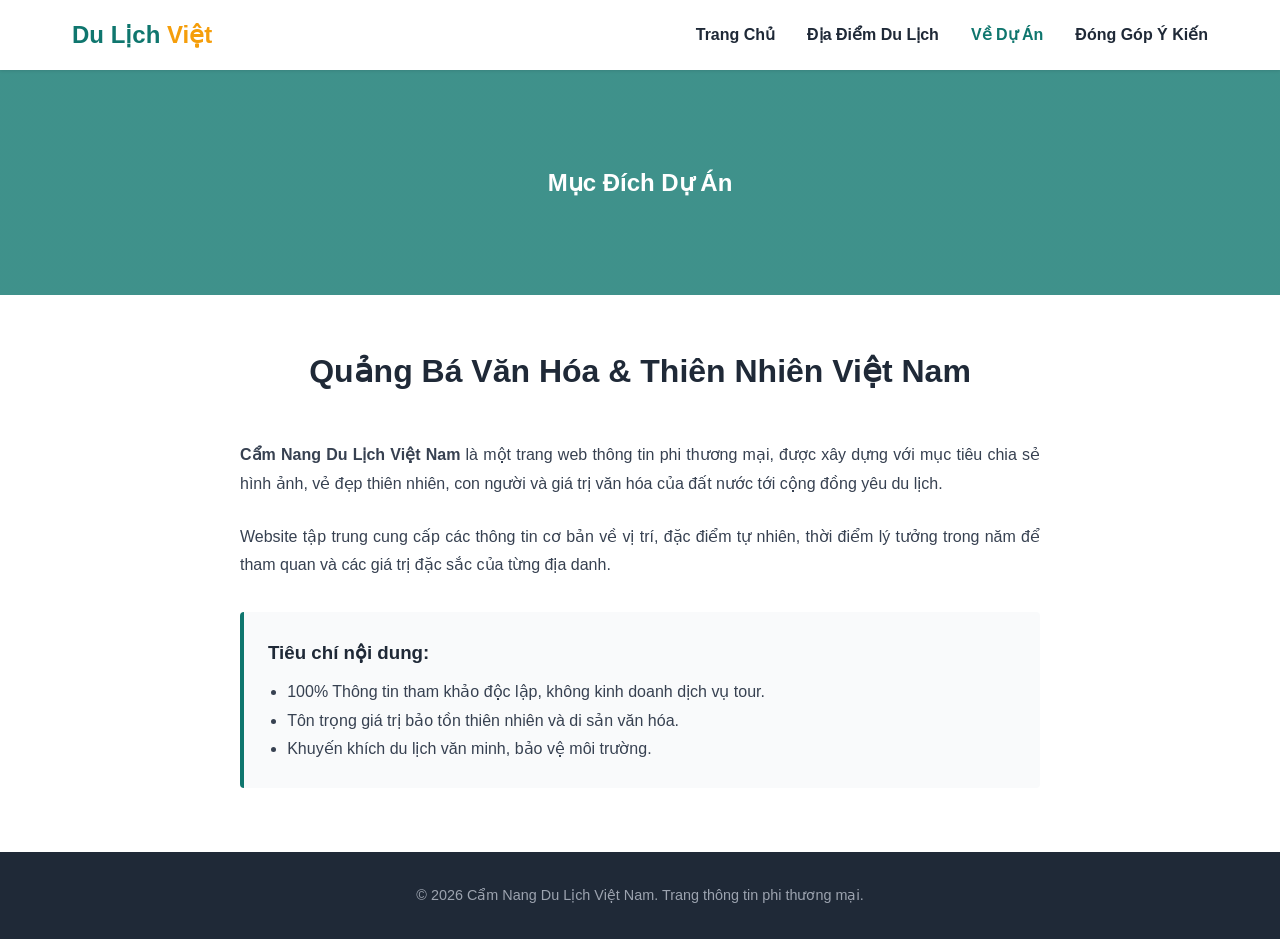
==== about.html @ 78247ca0 "update file" ====
<!DOCTYPE html>
<html lang="vi">

<head>
    <meta charset="UTF-8">
    <meta name="viewport" content="width=device-width, initial-scale=1.0">
    <title>Về Dự Án | Cẩm Nang Việt Nam</title>
    <link rel="stylesheet" href="style.css">
</head>

<body>

    <!-- Nav Bar -->
    <header>
        <nav class="navbar">
            <div class="logo">
                <a href="index.html">Du Lịch <span>Việt</span></a>
            </div>
            <ul class="nav-links">
                <li><a href="index.html">Trang Chủ</a></li>
                <li><a href="destinations.html">Địa Điểm Du Lịch</a></li>
                <li><a href="about.html" class="active">Về Dự Án</a></li>
                <li><a href="contact.html">Đóng Góp Ý Kiến</a></li>
            </ul>
        </nav>
    </header>

    <section class="page-banner">
        <h1>Mục Đích Dự Án</h1>
    </section>

    <main class="container">
        <div class="about-content">
            <div class="section-title">
                <h2>Quảng Bá Văn Hóa & Thiên Nhiên Việt Nam</h2>
            </div>

            <p class="about-text-p">
                <strong>Cẩm Nang Du Lịch Việt Nam</strong> là một trang web thông tin phi thương mại, được xây dựng với
                mục tiêu chia sẻ hình ảnh, vẻ đẹp thiên nhiên, con người và giá trị văn hóa của đất nước tới cộng đồng
                yêu du lịch.
            </p>

            <p class="about-text-p">
                Website tập trung cung cấp các thông tin cơ bản về vị trí, đặc điểm tự nhiên, thời điểm lý tưởng trong
                năm để tham quan và các giá trị đặc sắc của từng địa danh.
            </p>

            <div class="about-box">
                <h3 class="about-box-heading">Tiêu chí nội dung:</h3>
                <ul class="about-box-list">
                    <li>100% Thông tin tham khảo độc lập, không kinh doanh dịch vụ tour.</li>
                    <li>Tôn trọng giá trị bảo tồn thiên nhiên và di sản văn hóa.</li>
                    <li>Khuyến khích du lịch văn minh, bảo vệ môi trường.</li>
                </ul>
            </div>
        </div>
    </main>

    <footer>
        <p>&copy; 2026 Cẩm Nang Du Lịch Việt Nam. Trang thông tin phi thương mại.</p>
    </footer>

</body>

</html>
---- style.css ----
/* ==========================================================
   RESET & BIẾN GIAO DIỆN
   ========================================================== */
* {
    margin: 0;
    padding: 0;
    box-sizing: border-box;
    font-family: 'Segoe UI', Roboto, Helvetica, Arial, sans-serif;
}

:root {
    --primary-color: #0f766e;
    /* Xanh ngọc bảo thiên nhiên */
    --secondary-color: #0d9488;
    /* Xanh tươi trẻ */
    --accent-color: #f59e0b;
    /* Vàng ấm */
    --dark-color: #1f2937;
    --light-bg: #f9fafb;
    --text-color: #374151;
    --card-shadow: 0 4px 6px -1px rgba(0, 0, 0, 0.1), 0 2px 4px -1px rgba(0, 0, 0, 0.06);
}

body {
    color: var(--text-color);
    line-height: 1.6;
    background-color: #ffffff;
}

a {
    text-decoration: none;
    color: inherit;
}

/* ==========================================================
   HEADER & NAVIGATION
   ========================================================== */
header {
    background-color: #ffffff;
    box-shadow: 0 1px 3px rgba(0, 0, 0, 0.1);
    position: sticky;
    top: 0;
    z-index: 1000;
}

.navbar {
    display: flex;
    justify-content: space-between;
    align-items: center;
    max-width: 1200px;
    margin: 0 auto;
    padding: 1rem 2rem;
}

.logo a {
    font-size: 1.5rem;
    font-weight: 700;
    color: var(--primary-color);
}

.logo span {
    color: var(--accent-color);
}

.nav-links {
    display: flex;
    gap: 2rem;
    list-style: none;
}

.nav-links a {
    font-weight: 600;
    color: var(--dark-color);
    transition: color 0.3s ease;
}

.nav-links a:hover,
.nav-links a.active {
    color: var(--primary-color);
}

/* ==========================================================
   HERO BANNER
   ========================================================== */
.hero {
    background: linear-gradient(rgba(0, 0, 0, 0.4), rgba(0, 0, 0, 0.4)),
        url('https://images.unsplash.com/photo-1528127269322-539801943592?q=80&w=1200&auto=format&fit=crop') no-repeat center center/cover;
    height: 65vh;
    display: flex;
    flex-direction: column;
    justify-content: center;
    align-items: center;
    text-align: center;
    color: #ffffff;
    padding: 0 1rem;
}

.hero h1 {
    font-size: 2.8rem;
    margin-bottom: 1rem;
    text-shadow: 0 2px 4px rgba(0, 0, 0, 0.5);
}

.hero p {
    font-size: 1.2rem;
    margin-bottom: 2rem;
    max-width: 650px;
}

.btn {
    display: inline-block;
    padding: 0.75rem 1.75rem;
    background-color: var(--primary-color);
    color: #ffffff;
    border-radius: 6px;
    font-weight: 600;
    transition: background 0.3s ease;
    border: none;
    cursor: pointer;
}

.btn:hover {
    background-color: var(--secondary-color);
}

/* BANNER TRANG PHỤ */
.page-banner {
    background: linear-gradient(rgba(15, 118, 110, 0.8), rgba(15, 118, 110, 0.8)),
        url('https://images.unsplash.com/photo-1507525428034-b723cf961d3e?q=80&w=1200&auto=format&fit=crop') no-repeat center center/cover;
    height: 25vh;
    display: flex;
    justify-content: center;
    align-items: center;
    color: #ffffff;
    text-align: center;
}

/* ==========================================================
   BO CỤC CHÍNH
   ========================================================== */
.container {
    max-width: 1200px;
    margin: 3rem auto;
    padding: 0 2rem;
}

.section-title {
    text-align: center;
    margin-bottom: 2.5rem;
}

.section-title h2 {
    font-size: 2rem;
    color: var(--dark-color);
    margin-bottom: 0.5rem;
}

.section-title p {
    color: #6b7280;
}

/* ==========================================================
   GRID ĐỊA ĐIỂM (CARDS)
   ========================================================== */
.grid-container {
    display: grid;
    grid-template-columns: repeat(auto-fit, minmax(320px, 1fr));
    gap: 2rem;
}

.card {
    background: #ffffff;
    border-radius: 10px;
    overflow: hidden;
    box-shadow: var(--card-shadow);
    border: 1px solid #e5e7eb;
    display: flex;
    flex-direction: column;
}

.card img {
    width: 100%;
    height: 220px;
    object-fit: cover;
}

.card-body {
    padding: 1.5rem;
    display: flex;
    flex-direction: column;
    flex-grow: 1;
}

.badge {
    align-self: flex-start;
    padding: 0.25rem 0.6rem;
    background-color: #ccfbf1;
    color: var(--primary-color);
    font-size: 0.8rem;
    font-weight: 600;
    border-radius: 4px;
    margin-bottom: 0.75rem;
}

.card-title {
    font-size: 1.3rem;
    color: var(--dark-color);
    margin-bottom: 0.5rem;
}

.card-text {
    color: #4b5563;
    font-size: 0.95rem;
    margin-bottom: 1.25rem;
    flex-grow: 1;
}

.card-info {
    border-top: 1px solid #f3f4f6;
    padding-top: 0.75rem;
    font-size: 0.85rem;
    color: #6b7280;
    display: flex;
    justify-content: space-between;
}

/* CSS cho thẻ Card cấu trúc cũ trong Destinations */
.card .tag {
    align-self: flex-start;
    padding: 0.25rem 0.6rem;
    background-color: #ccfbf1;
    color: var(--primary-color);
    font-size: 0.8rem;
    font-weight: 600;
    border-radius: 4px;
    margin: 1rem 1.5rem 0.5rem 1.5rem;
}

.card h2 {
    font-size: 1.3rem;
    color: var(--dark-color);
    margin: 0 1.5rem 0.5rem 1.5rem;
}

.card p {
    color: #4b5563;
    font-size: 0.95rem;
    margin: 0 1.5rem 1.25rem 1.5rem;
    flex-grow: 1;
}

.card .info {
    border-top: 1px solid #f3f4f6;
    padding: 0.75rem 1.5rem 1.5rem 1.5rem;
    font-size: 0.85rem;
    color: #6b7280;
    display: flex;
    justify-content: space-between;
}

/* ==========================================================
   ABOUT PAGE STYLES (MỚI BÓC TÁCH)
   ========================================================== */
.about-content {
    max-width: 800px;
    margin: 0 auto;
    text-align: justify;
    line-height: 1.8;
}

.about-text-p {
    margin-bottom: 1.5rem;
}

.about-box {
    background-color: var(--light-bg);
    padding: 1.5rem;
    border-left: 4px solid var(--primary-color);
    margin-top: 2rem;
    border-radius: 4px;
}

.about-box-heading {
    color: var(--dark-color);
    margin-bottom: 0.5rem;
}

.about-box-list {
    padding-left: 1.2rem;
}

/* ==========================================================
   CONTACT & FORM STYLES
   ========================================================== */
.contact-wrapper {
    display: grid;
    grid-template-columns: 1fr 1fr;
    gap: 3rem;
}

.contact-info {
    background-color: var(--light-bg);
    padding: 2rem;
    border-radius: 8px;
}

.contact-info h3 {
    margin-bottom: 1rem;
    color: var(--dark-color);
}

.contact-info-p-bottom {
    margin-bottom: 1rem;
}

.contact-info-p-top {
    margin-top: 0.5rem;
}

.contact-form {
    margin-top: 1rem;
}

.form-group {
    margin-bottom: 1.25rem;
}

.form-group label {
    display: block;
    margin-bottom: 0.5rem;
    font-weight: 600;
}

.form-group input,
.form-group textarea {
    width: 100%;
    padding: 0.75rem;
    border: 1px solid #d1d5db;
    border-radius: 6px;
}

/* ==========================================================
   FOOTER
   ========================================================== */
footer {
    background-color: var(--dark-color);
    color: #9ca3af;
    text-align: center;
    padding: 2rem 1rem;
    margin-top: 4rem;
}

footer p {
    font-size: 0.9rem;
}

/* RESPONSIVE */
@media (max-width: 768px) {
    .navbar {
        flex-direction: column;
        gap: 1rem;
    }

    .hero h1 {
        font-size: 2rem;
    }

    .contact-wrapper {
        grid-template-columns: 1fr;
    }
}
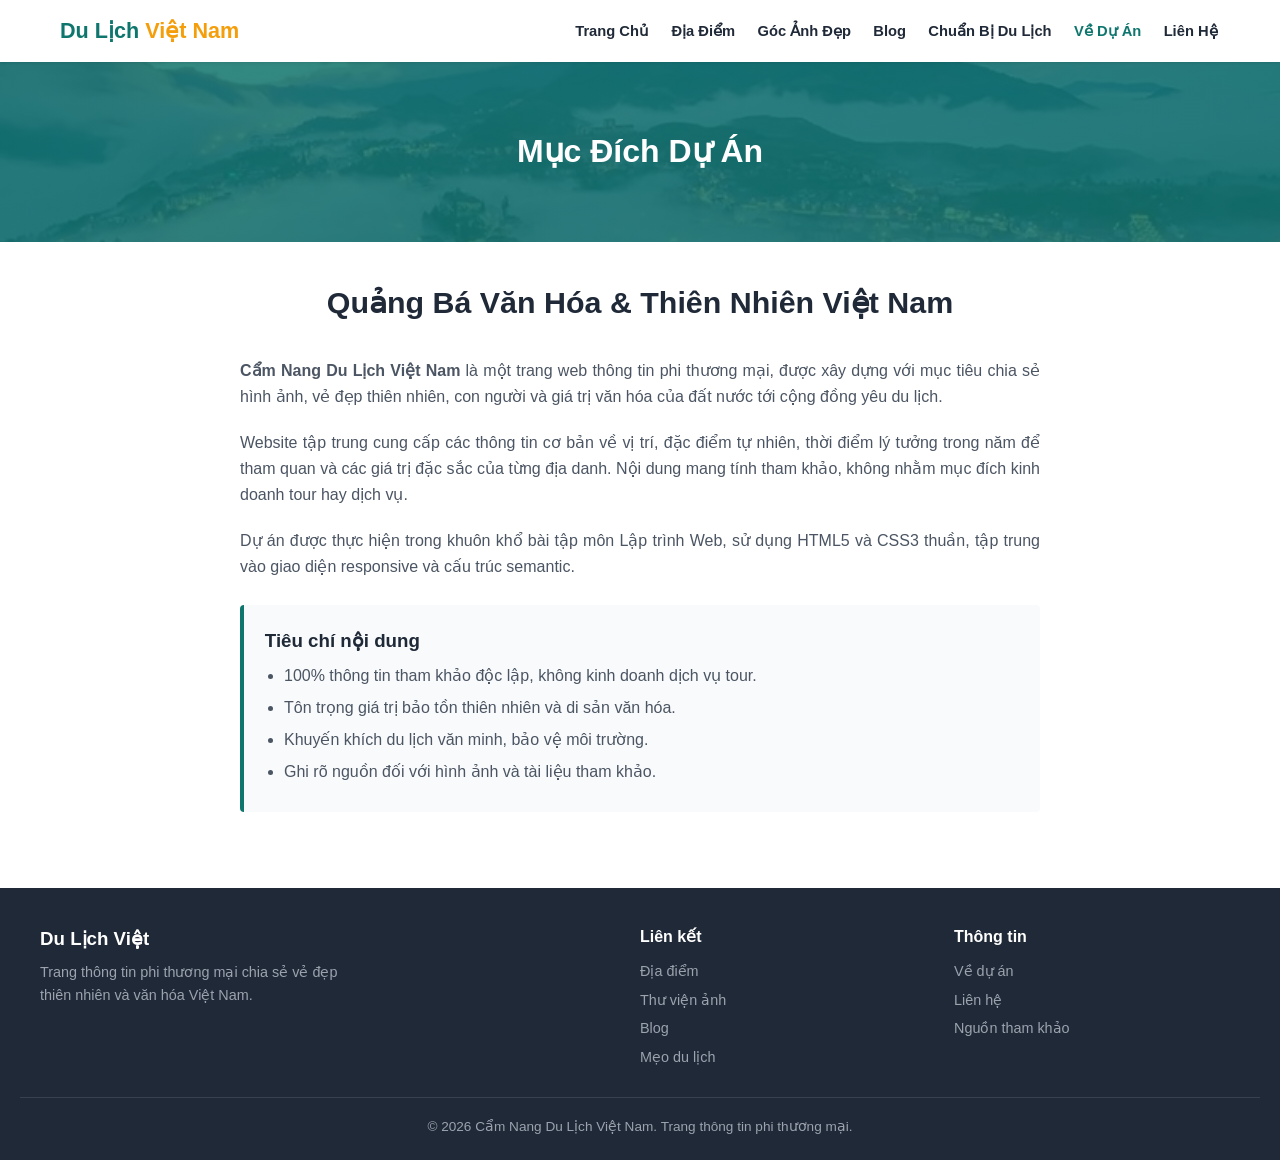
==== commit e40eadb8: "update" ====
--- a/about.html
+++ b/about.html
@@ -5,22 +5,26 @@
     <meta charset="UTF-8">
     <meta name="viewport" content="width=device-width, initial-scale=1.0">
     <title>Về Dự Án | Cẩm Nang Việt Nam</title>
-    <link rel="stylesheet" href="style.css">
+    <link rel="stylesheet" href="css/style.css">
 </head>
 
 <body>
-
-    <!-- Nav Bar -->
     <header>
         <nav class="navbar">
             <div class="logo">
-                <a href="index.html">Du Lịch <span>Việt</span></a>
+                <a href="index.html">Du Lịch <span>Việt Nam</span></a>
             </div>
+            <button class="menu-toggle" aria-label="Mở menu" onclick="toggleMenu()">
+                <span></span><span></span><span></span>
+            </button>
             <ul class="nav-links">
                 <li><a href="index.html">Trang Chủ</a></li>
-                <li><a href="destinations.html">Địa Điểm Du Lịch</a></li>
+                <li><a href="destinations.html">Địa Điểm</a></li>
+                <li><a href="gallery.html">Góc Ảnh Đẹp</a></li>
+                <li><a href="blog.html">Blog</a></li>
+                <li><a href="tips.html">Chuẩn Bị Du Lịch</a></li>
                 <li><a href="about.html" class="active">Về Dự Án</a></li>
-                <li><a href="contact.html">Đóng Góp Ý Kiến</a></li>
+                <li><a href="contact.html">Liên Hệ</a></li>
             </ul>
         </nav>
     </header>
@@ -35,32 +39,73 @@
                 <h2>Quảng Bá Văn Hóa & Thiên Nhiên Việt Nam</h2>
             </div>
 
-            <p class="about-text-p">
+            <p class="about-text">
                 <strong>Cẩm Nang Du Lịch Việt Nam</strong> là một trang web thông tin phi thương mại, được xây dựng với
                 mục tiêu chia sẻ hình ảnh, vẻ đẹp thiên nhiên, con người và giá trị văn hóa của đất nước tới cộng đồng
                 yêu du lịch.
             </p>
 
-            <p class="about-text-p">
+            <p class="about-text">
                 Website tập trung cung cấp các thông tin cơ bản về vị trí, đặc điểm tự nhiên, thời điểm lý tưởng trong
-                năm để tham quan và các giá trị đặc sắc của từng địa danh.
+                năm để tham quan và các giá trị đặc sắc của từng địa danh. Nội dung mang tính tham khảo, không nhằm mục
+                đích kinh doanh tour hay dịch vụ.
+            </p>
+
+            <p class="about-text">
+                Dự án được thực hiện trong khuôn khổ bài tập môn Lập trình Web, sử dụng HTML5 và CSS3 thuần, tập trung
+                vào giao diện responsive và cấu trúc semantic.
             </p>
 
             <div class="about-box">
-                <h3 class="about-box-heading">Tiêu chí nội dung:</h3>
-                <ul class="about-box-list">
-                    <li>100% Thông tin tham khảo độc lập, không kinh doanh dịch vụ tour.</li>
+                <h3>Tiêu chí nội dung</h3>
+                <ul>
+                    <li>100% thông tin tham khảo độc lập, không kinh doanh dịch vụ tour.</li>
                     <li>Tôn trọng giá trị bảo tồn thiên nhiên và di sản văn hóa.</li>
                     <li>Khuyến khích du lịch văn minh, bảo vệ môi trường.</li>
+                    <li>Ghi rõ nguồn đối với hình ảnh và tài liệu tham khảo.</li>
                 </ul>
             </div>
         </div>
     </main>
 
     <footer>
-        <p>&copy; 2026 Cẩm Nang Du Lịch Việt Nam. Trang thông tin phi thương mại.</p>
+        <div class="footer-content">
+            <div class="footer-brand">
+                <h3>Du Lịch Việt</h3>
+                <p>Trang thông tin phi thương mại chia sẻ vẻ đẹp thiên nhiên và văn hóa Việt Nam.</p>
+            </div>
+            <div class="footer-links">
+                <h4>Liên kết</h4>
+                <a href="destinations.html">Địa điểm</a>
+                <a href="gallery.html">Thư viện ảnh</a>
+                <a href="blog.html">Blog</a>
+                <a href="tips.html">Mẹo du lịch</a>
+            </div>
+            <div class="footer-links">
+                <h4>Thông tin</h4>
+                <a href="about.html">Về dự án</a>
+                <a href="contact.html">Liên hệ</a>
+                <a href="sources.html">Nguồn tham khảo</a>
+            </div>
+        </div>
+        <div class="footer-bottom">
+            <p>&copy; 2026 Cẩm Nang Du Lịch Việt Nam. Trang thông tin phi thương mại.</p>
+        </div>
     </footer>
-
+    <script>
+        function toggleMenu() {
+            var nav = document.querySelector(".nav-links");
+            var btn = document.querySelector(".menu-toggle");
+            nav.classList.toggle("open");
+            btn.classList.toggle("active");
+        }
+        document.querySelectorAll(".nav-links a").forEach(function (link) {
+            link.addEventListener("click", function () {
+                document.querySelector(".nav-links").classList.remove("open");
+                document.querySelector(".menu-toggle").classList.remove("active");
+            });
+        });
+    </script>
 </body>
 
 </html>
--- a/css/style.css
+++ b/css/style.css
@@ -0,0 +1,835 @@
+/*RESET & VARIABLES*/
+*,
+*::before,
+*::after {
+    margin: 0;
+    padding: 0;
+    box-sizing: border-box;
+}
+
+:root {
+    --primary: #0f766e;
+    --primary-dark: #0d5c56;
+    --secondary: #0d9488;
+    --accent: #f59e0b;
+    --dark: #1f2937;
+    --gray: #4b5563;
+    --light-gray: #6b7280;
+    --bg-light: #f9fafb;
+    --border: #e5e7eb;
+    --white: #ffffff;
+    --shadow: 0 4px 6px -1px rgba(0, 0, 0, 0.1), 0 2px 4px -1px rgba(0, 0, 0, 0.06);
+    --radius: 8px;
+    --container: 1200px;
+}
+
+html {
+    scroll-behavior: smooth;
+    overflow-x: hidden;
+}
+
+body {
+    font-family: 'Segoe UI', Roboto, Helvetica, Arial, sans-serif;
+    color: var(--gray);
+    line-height: 1.6;
+    background-color: var(--white);
+    overflow-x: hidden;
+    min-width: 0;
+}
+
+a {
+    text-decoration: none;
+    color: inherit;
+}
+
+img {
+    max-width: 100%;
+    height: auto;
+    display: block;
+    object-fit: cover;
+}
+
+ul {
+    list-style: none;
+}
+
+/*HEADER & NAVIGATION*/
+header {
+    background-color: var(--white);
+    box-shadow: 0 1px 3px rgba(0, 0, 0, 0.1);
+    position: sticky;
+    top: 0;
+    z-index: 1000;
+    width: 100%;
+}
+
+.navbar {
+    display: flex;
+    justify-content: space-between;
+    align-items: center;
+    max-width: var(--container);
+    margin: 0 auto;
+    padding: 0.85rem 1.25rem;
+    position: relative;
+    gap: 1rem;
+}
+
+.logo a {
+    font-size: 1.35rem;
+    font-weight: 700;
+    color: var(--primary);
+    white-space: nowrap;
+}
+
+.logo span {
+    color: var(--accent);
+}
+
+.nav-links {
+    display: flex;
+    flex-wrap: wrap;
+    gap: 0.35rem 1.1rem;
+    align-items: center;
+    justify-content: flex-end;
+}
+
+.nav-links a {
+    font-weight: 600;
+    font-size: 0.92rem;
+    color: var(--dark);
+    transition: color 0.25s ease;
+    padding: 0.35rem 0.15rem;
+    white-space: nowrap;
+}
+
+.nav-links a:hover,
+.nav-links a.active {
+    color: var(--primary);
+}
+
+/* Hamburger */
+.menu-toggle {
+    display: none;
+    flex-direction: column;
+    justify-content: center;
+    gap: 5px;
+    cursor: pointer;
+    background: none;
+    border: none;
+    padding: 6px;
+    z-index: 1001;
+}
+
+.menu-toggle span {
+    display: block;
+    width: 24px;
+    height: 3px;
+    background-color: var(--dark);
+    border-radius: 2px;
+    transition: transform 0.3s, opacity 0.3s;
+}
+
+.menu-toggle.active span:nth-child(1) {
+    transform: translateY(8px) rotate(45deg);
+}
+
+.menu-toggle.active span:nth-child(2) {
+    opacity: 0;
+}
+
+.menu-toggle.active span:nth-child(3) {
+    transform: translateY(-8px) rotate(-45deg);
+}
+
+/*HERO / BANNER*/
+.hero {
+    background: linear-gradient(rgba(0, 0, 0, 0.45), rgba(0, 0, 0, 0.45)),
+        url('../images/vinhhalong_1.jpg') no-repeat center center / cover;
+    min-height: 58vh;
+    display: flex;
+    flex-direction: column;
+    justify-content: center;
+    align-items: center;
+    text-align: center;
+    color: var(--white);
+    padding: 2.5rem 1.25rem;
+    width: 100%;
+}
+
+.hero h1 {
+    font-size: clamp(1.6rem, 4.5vw, 2.6rem);
+    margin-bottom: 0.9rem;
+    text-shadow: 0 2px 6px rgba(0, 0, 0, 0.5);
+    line-height: 1.25;
+    max-width: 900px;
+}
+
+.hero p {
+    font-size: clamp(0.95rem, 2.2vw, 1.15rem);
+    margin-bottom: 1.6rem;
+    max-width: 560px;
+    padding: 0 0.5rem;
+}
+
+.page-banner {
+    background: linear-gradient(rgba(15, 118, 110, 0.85), rgba(15, 118, 110, 0.85)),
+        url('../images/sapa_1.jpg') no-repeat center center / cover;
+    min-height: 20vh;
+    display: flex;
+    justify-content: center;
+    align-items: center;
+    color: var(--white);
+    text-align: center;
+    padding: 1.75rem 1rem;
+    width: 100%;
+}
+
+.page-banner h1 {
+    font-size: clamp(1.4rem, 4vw, 2rem);
+    line-height: 1.3;
+}
+
+/*BUTTONS*/
+.btn {
+    display: inline-block;
+    padding: 0.7rem 1.5rem;
+    background-color: var(--primary);
+    color: var(--white);
+    border-radius: 6px;
+    font-weight: 600;
+    font-size: 0.95rem;
+    border: none;
+    cursor: pointer;
+    transition: background 0.25s ease, transform 0.15s ease;
+    text-align: center;
+}
+
+.btn:hover {
+    background-color: var(--secondary);
+    transform: translateY(-1px);
+}
+
+/*LAYOUT*/
+.container {
+    max-width: var(--container);
+    margin: 0 auto;
+    padding: 2.25rem 1.25rem;
+    width: 100%;
+}
+
+.section-title {
+    text-align: center;
+    margin-bottom: 2rem;
+    padding: 0 0.5rem;
+}
+
+.section-title h2 {
+    font-size: clamp(1.4rem, 3.5vw, 1.9rem);
+    color: var(--dark);
+    margin-bottom: 0.4rem;
+}
+
+.section-title p {
+    color: var(--light-gray);
+    font-size: clamp(0.9rem, 2vw, 1rem);
+}
+
+/*GRID & CARDS*/
+.grid-container {
+    display: grid;
+    grid-template-columns: repeat(auto-fit, minmax(280px, 1fr));
+    gap: 1.6rem;
+    width: 100%;
+}
+
+.card {
+    background: var(--white);
+    border-radius: var(--radius);
+    overflow: hidden;
+    box-shadow: var(--shadow);
+    border: 1px solid var(--border);
+    display: flex;
+    flex-direction: column;
+    transition: transform 0.2s ease, box-shadow 0.2s ease;
+    min-width: 0;
+}
+
+.card:hover {
+    transform: translateY(-4px);
+    box-shadow: 0 10px 20px -5px rgba(0, 0, 0, 0.12);
+}
+
+.card img {
+    width: 100%;
+    height: 200px;
+    object-fit: cover;
+}
+
+.card-body {
+    padding: 1.2rem;
+    display: flex;
+    flex-direction: column;
+    flex-grow: 1;
+    min-width: 0;
+}
+
+.badge {
+    align-self: flex-start;
+    padding: 0.2rem 0.55rem;
+    background-color: #ccfbf1;
+    color: var(--primary);
+    font-size: 0.75rem;
+    font-weight: 600;
+    border-radius: 4px;
+    margin-bottom: 0.55rem;
+}
+
+.card-title {
+    font-size: 1.15rem;
+    color: var(--dark);
+    margin-bottom: 0.4rem;
+    word-wrap: break-word;
+}
+
+.card-text {
+    color: var(--gray);
+    font-size: 0.92rem;
+    margin-bottom: 0.9rem;
+    flex-grow: 1;
+}
+
+.card-info {
+    border-top: 1px solid #f3f4f6;
+    padding-top: 0.65rem;
+    font-size: 0.82rem;
+    color: var(--light-gray);
+    display: flex;
+    justify-content: space-between;
+    flex-wrap: wrap;
+    gap: 0.35rem;
+}
+
+.card-link {
+    margin-top: 0.7rem;
+    color: var(--primary);
+    font-weight: 600;
+    font-size: 0.9rem;
+}
+
+.card-link:hover {
+    text-decoration: underline;
+}
+
+/*ABOUT*/
+.about-content {
+    max-width: 800px;
+    margin: 0 auto;
+}
+
+.about-text {
+    margin-bottom: 1.3rem;
+    text-align: justify;
+}
+
+.about-box {
+    background-color: var(--bg-light);
+    padding: 1.3rem;
+    border-left: 4px solid var(--primary);
+    margin-top: 1.6rem;
+    border-radius: 4px;
+}
+
+.about-box h3 {
+    color: var(--dark);
+    margin-bottom: 0.5rem;
+}
+
+.about-box ul {
+    padding-left: 1.2rem;
+    list-style: disc;
+}
+
+.about-box li {
+    margin-bottom: 0.4rem;
+}
+
+/*CONTACT FORM*/
+.contact-wrapper {
+    display: grid;
+    grid-template-columns: 1fr 1fr;
+    gap: 2rem;
+    width: 100%;
+}
+
+.contact-info {
+    background-color: var(--bg-light);
+    padding: 1.6rem;
+    border-radius: var(--radius);
+}
+
+.contact-info h3 {
+    margin-bottom: 0.75rem;
+    color: var(--dark);
+}
+
+.contact-info p {
+    margin-bottom: 0.55rem;
+}
+
+.form-group {
+    margin-bottom: 1rem;
+}
+
+.form-group label {
+    display: block;
+    margin-bottom: 0.35rem;
+    font-weight: 600;
+    font-size: 0.95rem;
+}
+
+.form-group input,
+.form-group textarea {
+    width: 100%;
+    padding: 0.7rem;
+    border: 1px solid #d1d5db;
+    border-radius: 6px;
+    font-size: 0.95rem;
+    font-family: inherit;
+    max-width: 100%;
+}
+
+.form-group input:focus,
+.form-group textarea:focus {
+    outline: 2px solid var(--primary);
+    border-color: transparent;
+}
+
+/*GALLERY*/
+.gallery-grid {
+    display: grid;
+    grid-template-columns: repeat(auto-fill, minmax(240px, 1fr));
+    gap: 1rem;
+    width: 100%;
+}
+
+.gallery-item {
+    position: relative;
+    overflow: hidden;
+    border-radius: var(--radius);
+    aspect-ratio: 4 / 3;
+    min-width: 0;
+}
+
+.gallery-item img {
+    width: 100%;
+    height: 100%;
+    object-fit: cover;
+    transition: transform 0.3s ease;
+}
+
+.gallery-item:hover img {
+    transform: scale(1.05);
+}
+
+.gallery-caption {
+    position: absolute;
+    bottom: 0;
+    left: 0;
+    right: 0;
+    background: linear-gradient(transparent, rgba(0, 0, 0, 0.75));
+    color: white;
+    padding: 1.4rem 0.75rem 0.55rem;
+    font-size: 0.88rem;
+    font-weight: 600;
+}
+
+/*BLOG / TIPS*/
+.blog-list {
+    display: flex;
+    flex-direction: column;
+    gap: 1.6rem;
+}
+
+.blog-card {
+    display: grid;
+    grid-template-columns: minmax(0, 260px) 1fr;
+    gap: 1.25rem;
+    background: var(--white);
+    border: 1px solid var(--border);
+    border-radius: var(--radius);
+    overflow: hidden;
+    box-shadow: var(--shadow);
+    min-width: 0;
+}
+
+.blog-card img {
+    width: 100%;
+    height: 100%;
+    min-height: 170px;
+    object-fit: cover;
+}
+
+.blog-body {
+    padding: 1.15rem 1.15rem 1.15rem 0;
+    display: flex;
+    flex-direction: column;
+    justify-content: center;
+    min-width: 0;
+}
+
+.blog-meta {
+    font-size: 0.8rem;
+    color: var(--light-gray);
+    margin-bottom: 0.4rem;
+}
+
+.blog-title {
+    font-size: 1.2rem;
+    color: var(--dark);
+    margin-bottom: 0.45rem;
+    word-wrap: break-word;
+}
+
+.blog-excerpt {
+    font-size: 0.93rem;
+    margin-bottom: 0.7rem;
+}
+
+.tips-grid {
+    display: grid;
+    grid-template-columns: repeat(auto-fit, minmax(240px, 1fr));
+    gap: 1.4rem;
+    width: 100%;
+}
+
+.tip-card {
+    background: var(--bg-light);
+    padding: 1.35rem;
+    border-radius: var(--radius);
+    border-top: 3px solid var(--primary);
+    min-width: 0;
+}
+
+.tip-card h3 {
+    color: var(--dark);
+    margin-bottom: 0.55rem;
+    font-size: 1.08rem;
+}
+
+.tip-card p {
+    font-size: 0.92rem;
+}
+
+.tip-icon {
+    font-size: 1.7rem;
+    margin-bottom: 0.45rem;
+}
+
+/*SOURCES*/
+.sources-list {
+    max-width: 720px;
+    margin: 0 auto;
+}
+
+.sources-list li {
+    margin-bottom: 0.7rem;
+    padding-left: 1rem;
+    border-left: 3px solid var(--primary);
+}
+
+/*FOOTER*/
+footer {
+    background-color: var(--dark);
+    color: #9ca3af;
+    padding: 2.25rem 1.25rem 1.4rem;
+    margin-top: 2.5rem;
+    width: 100%;
+}
+
+.footer-content {
+    max-width: var(--container);
+    margin: 0 auto;
+    display: grid;
+    grid-template-columns: 2fr 1fr 1fr;
+    gap: 1.75rem;
+    margin-bottom: 1.4rem;
+}
+
+.footer-brand h3 {
+    color: var(--white);
+    margin-bottom: 0.45rem;
+}
+
+.footer-brand p {
+    font-size: 0.9rem;
+    max-width: 320px;
+}
+
+.footer-links h4 {
+    color: var(--white);
+    margin-bottom: 0.65rem;
+    font-size: 1rem;
+}
+
+.footer-links a {
+    display: block;
+    font-size: 0.9rem;
+    margin-bottom: 0.35rem;
+    transition: color 0.2s;
+}
+
+.footer-links a:hover {
+    color: var(--accent);
+}
+
+.footer-bottom {
+    text-align: center;
+    padding-top: 1.1rem;
+    border-top: 1px solid #374151;
+    font-size: 0.85rem;
+}
+
+/*TABLET LỚN (≈1024px)*/
+@media (max-width: 1024px) {
+    .nav-links {
+        gap: 0.25rem 0.85rem;
+    }
+
+    .nav-links a {
+        font-size: 0.88rem;
+    }
+
+    .grid-container {
+        grid-template-columns: repeat(auto-fit, minmax(250px, 1fr));
+        gap: 1.4rem;
+    }
+
+    .gallery-grid {
+        grid-template-columns: repeat(auto-fill, minmax(200px, 1fr));
+    }
+
+    .blog-card {
+        grid-template-columns: minmax(0, 220px) 1fr;
+    }
+}
+
+/*TABLET / MENU MOBILE (≤900px)*/
+@media (max-width: 900px) {
+    .menu-toggle {
+        display: flex;
+    }
+
+    .nav-links {
+        display: none;
+        position: absolute;
+        top: 100%;
+        left: 0;
+        right: 0;
+        background: var(--white);
+        flex-direction: column;
+        flex-wrap: nowrap;
+        padding: 0.5rem 0;
+        box-shadow: 0 8px 16px rgba(0, 0, 0, 0.12);
+        gap: 0;
+        border-top: 1px solid var(--border);
+        max-height: 80vh;
+        overflow-y: auto;
+    }
+
+    .nav-links.open {
+        display: flex;
+    }
+
+    .nav-links li {
+        width: 100%;
+        text-align: center;
+        border-bottom: 1px solid var(--border);
+    }
+
+    .nav-links li:last-child {
+        border-bottom: none;
+    }
+
+    .nav-links a {
+        display: block;
+        padding: 0.85rem 1rem;
+        font-size: 1rem;
+        white-space: normal;
+    }
+
+    .blog-card {
+        grid-template-columns: 1fr;
+    }
+
+    .blog-card img {
+        height: 200px;
+        min-height: 200px;
+    }
+
+    .blog-body {
+        padding: 1.15rem;
+    }
+
+    .footer-content {
+        grid-template-columns: 1fr 1fr;
+    }
+
+    .contact-wrapper {
+        gap: 1.75rem;
+    }
+}
+
+/*MOBILE / TABLET NHỎ (≤768px)*/
+@media (max-width: 768px) {
+    .container {
+        padding: 1.75rem 1rem;
+    }
+
+    .hero {
+        min-height: 48vh;
+        padding: 2rem 1rem;
+    }
+
+    .page-banner {
+        min-height: 16vh;
+        padding: 1.4rem 0.75rem;
+    }
+
+    .grid-container {
+        grid-template-columns: repeat(auto-fit, minmax(240px, 1fr));
+        gap: 1.25rem;
+    }
+
+    .card img {
+        height: 180px;
+    }
+
+    .contact-wrapper {
+        grid-template-columns: 1fr;
+    }
+
+    .footer-content {
+        grid-template-columns: 1fr;
+        text-align: center;
+        gap: 1.5rem;
+    }
+
+    .footer-brand p {
+        max-width: 100%;
+        margin: 0 auto;
+    }
+
+    .tips-grid {
+        grid-template-columns: repeat(auto-fit, minmax(200px, 1fr));
+    }
+
+    .gallery-grid {
+        grid-template-columns: repeat(auto-fill, minmax(160px, 1fr));
+        gap: 0.75rem;
+    }
+}
+
+/*ĐIỆN THOẠI (≤576px)*/
+@media (max-width: 576px) {
+    .navbar {
+        padding: 0.7rem 0.9rem;
+    }
+
+    .logo a {
+        font-size: 1.2rem;
+    }
+
+    .container {
+        padding: 1.5rem 0.9rem;
+    }
+
+    .grid-container {
+        grid-template-columns: 1fr;
+        gap: 1.15rem;
+    }
+
+    .tips-grid {
+        grid-template-columns: 1fr;
+    }
+
+    .gallery-grid {
+        grid-template-columns: 1fr 1fr;
+        gap: 0.6rem;
+    }
+
+    .gallery-caption {
+        font-size: 0.75rem;
+        padding: 1rem 0.45rem 0.4rem;
+    }
+
+    .card img {
+        height: 190px;
+    }
+
+    .section-title {
+        margin-bottom: 1.5rem;
+    }
+
+    .btn {
+        padding: 0.65rem 1.3rem;
+        font-size: 0.9rem;
+        width: 100%;
+        max-width: 280px;
+    }
+
+    .hero .btn {
+        width: auto;
+    }
+
+    .about-text {
+        text-align: left;
+    }
+
+    footer {
+        padding: 1.75rem 0.9rem 1.2rem;
+    }
+}
+
+/*ĐT MÀN HÌNH NHỎ (≤400px)*/
+@media (max-width: 400px) {
+    .gallery-grid {
+        grid-template-columns: 1fr;
+    }
+
+    .card-info {
+        flex-direction: column;
+        gap: 0.25rem;
+    }
+
+    .hero {
+        min-height: 42vh;
+    }
+}
+
+/* REGION FILTER BUTTONS */
+.filter-container {
+    display: flex;
+    justify-content: center;
+    gap: 0.75rem;
+    margin-bottom: 2rem;
+    flex-wrap: wrap;
+}
+
+.filter-btn {
+    padding: 0.5rem 1.25rem;
+    background-color: var(--bg-light);
+    color: var(--dark);
+    border: 1px solid var(--border);
+    border-radius: 20px;
+    font-weight: 600;
+    font-size: 0.9rem;
+    cursor: pointer;
+    transition: all 0.25s ease;
+}
+
+.filter-btn:hover,
+.filter-btn.active {
+    background-color: var(--primary);
+    color: var(--white);
+    border-color: var(--primary);
+}
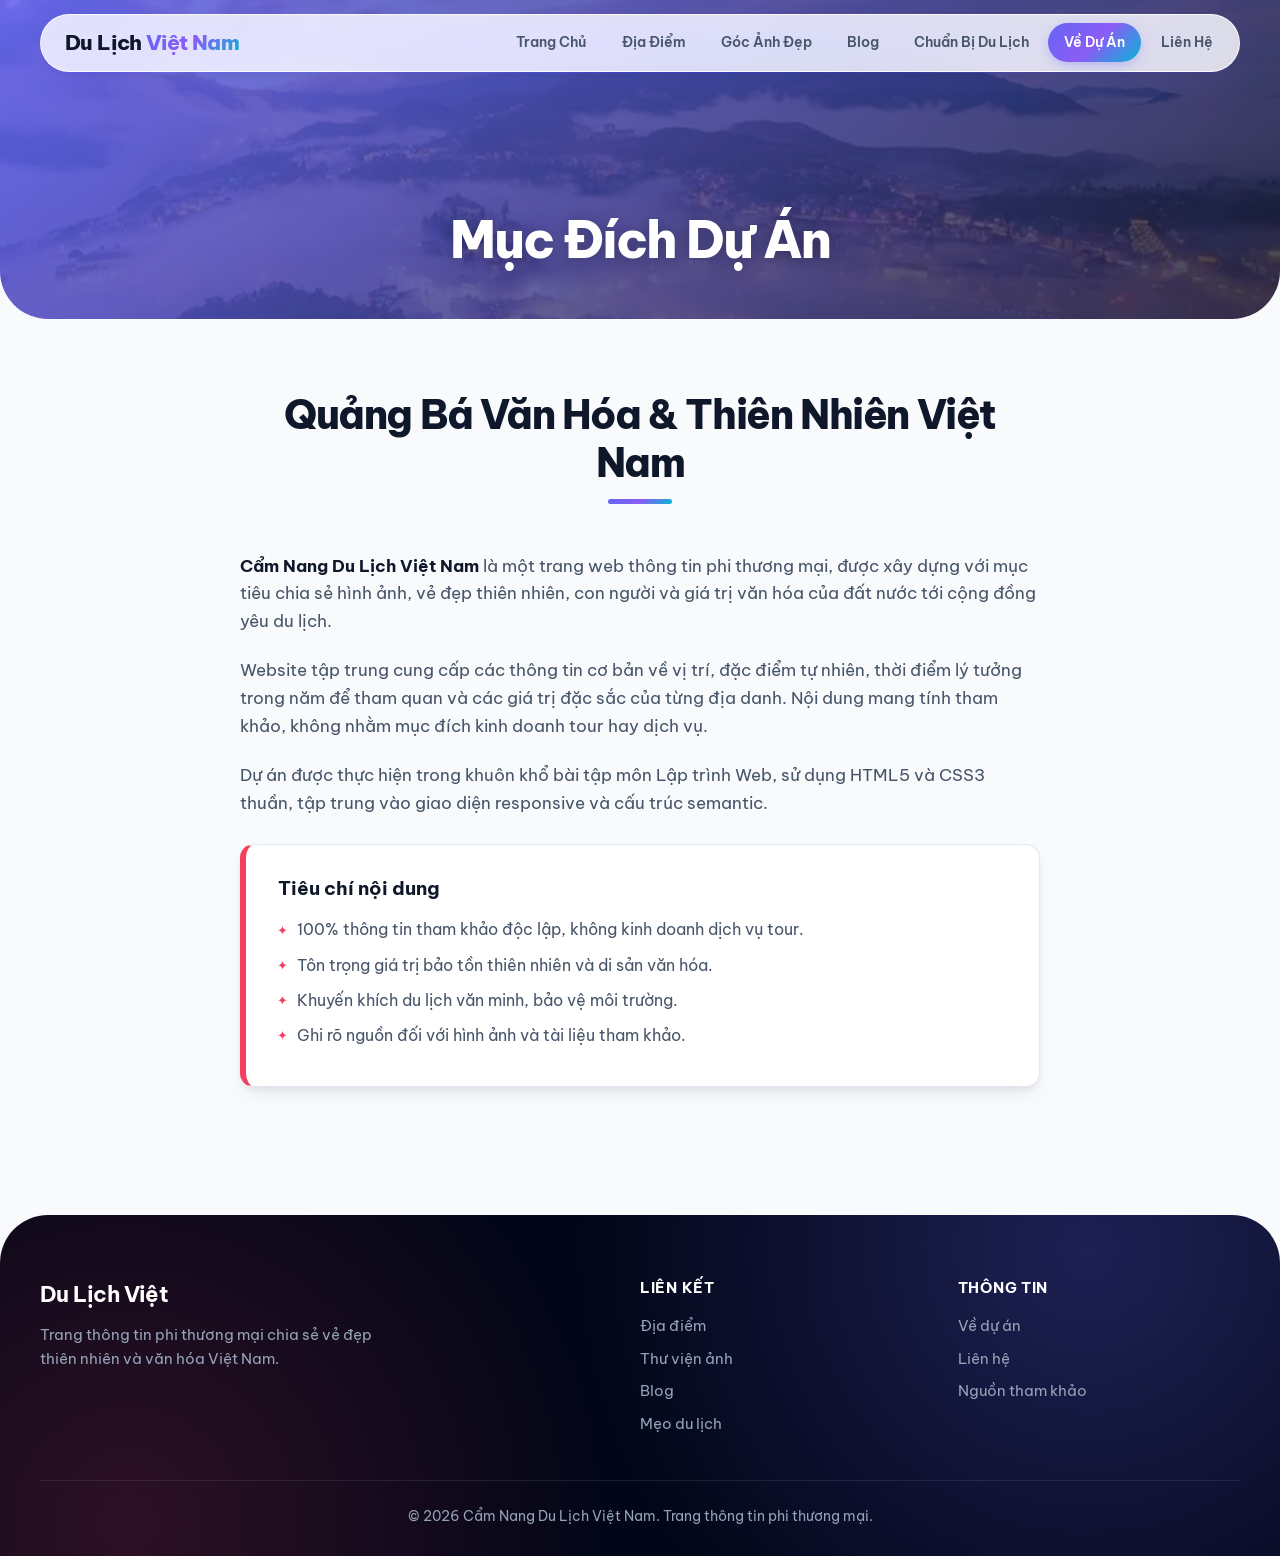
==== commit 82189677: "update ux/ui" ====
--- a/about.html
+++ b/about.html
@@ -5,6 +5,9 @@
     <meta charset="UTF-8">
     <meta name="viewport" content="width=device-width, initial-scale=1.0">
     <title>Về Dự Án | Cẩm Nang Việt Nam</title>
+    <link rel="preconnect" href="https://fonts.googleapis.com">
+    <link rel="preconnect" href="https://fonts.gstatic.com" crossorigin>
+    <link href="https://fonts.googleapis.com/css2?family=Be+Vietnam+Pro:wght@400;500;600;700;800&display=swap" rel="stylesheet">
     <link rel="stylesheet" href="css/style.css">
 </head>
 
--- a/css/style.css
+++ b/css/style.css
@@ -1,3 +1,8 @@
+/* =========================================================
+   DU LỊCH VIỆT NAM – GIAO DIỆN GEN Z 2025
+   Vibrant • Modern • Youthful • Playful
+   ========================================================= */
+
 /*RESET & VARIABLES*/
 *,
 *::before,
@@ -8,19 +13,40 @@
 }
 
 :root {
-    --primary: #0f766e;
-    --primary-dark: #0d5c56;
-    --secondary: #0d9488;
-    --accent: #f59e0b;
-    --dark: #1f2937;
-    --gray: #4b5563;
-    --light-gray: #6b7280;
-    --bg-light: #f9fafb;
-    --border: #e5e7eb;
+    /* Bảng màu mới – tươi trẻ, năng động, phù hợp giới trẻ */
+    --primary: #6366f1;          /* Indigo sống động */
+    --primary-dark: #4f46e5;
+    --primary-light: #a5b4fc;
+    --secondary: #06b6d4;        /* Cyan tươi */
+    --accent: #f43f5e;           /* Rose nóng */
+    --accent-2: #fbbf24;         /* Amber ấm */
+    --accent-3: #ec4899;         /* Pink */
+
+    --dark: #0f172a;
+    --darker: #020617;
+    --gray: #475569;
+    --light-gray: #64748b;
+    --bg-light: #f0f4ff;
+    --bg-page: #f8fafc;
+    --border: #e2e8f0;
     --white: #ffffff;
-    --shadow: 0 4px 6px -1px rgba(0, 0, 0, 0.1), 0 2px 4px -1px rgba(0, 0, 0, 0.06);
-    --radius: 8px;
+
+    /* Gradients mới – bắt mắt hơn */
+    --grad-main: linear-gradient(135deg, #6366f1 0%, #8b5cf6 50%, #06b6d4 100%);
+    --grad-warm: linear-gradient(135deg, #f43f5e 0%, #f97316 50%, #fbbf24 100%);
+    --grad-cool: linear-gradient(135deg, #06b6d4 0%, #6366f1 100%);
+    --grad-pink: linear-gradient(135deg, #ec4899 0%, #f43f5e 100%);
+    --grad-hero: linear-gradient(160deg, rgba(15, 23, 42, 0.55) 0%, rgba(99, 102, 241, 0.45) 50%, rgba(6, 182, 212, 0.55) 100%);
+
+    --shadow: 0 4px 6px -1px rgba(15, 23, 42, 0.05), 0 10px 20px -5px rgba(15, 23, 42, 0.08);
+    --shadow-hover: 0 20px 40px -12px rgba(99, 102, 241, 0.35);
+    --shadow-card: 0 8px 30px rgba(15, 23, 42, 0.08);
+    --radius: 24px;
+    --radius-sm: 14px;
+    --radius-full: 9999px;
     --container: 1200px;
+    --ease: cubic-bezier(0.22, 1, 0.36, 1);
+    --ease-bounce: cubic-bezier(0.34, 1.56, 0.64, 1);
 }
 
 html {
@@ -29,12 +55,13 @@
 }
 
 body {
-    font-family: 'Segoe UI', Roboto, Helvetica, Arial, sans-serif;
+    font-family: 'Be Vietnam Pro', 'Segoe UI', Roboto, Helvetica, Arial, sans-serif;
     color: var(--gray);
-    line-height: 1.6;
-    background-color: var(--white);
+    line-height: 1.65;
+    background-color: var(--bg-page);
     overflow-x: hidden;
     min-width: 0;
+    -webkit-font-smoothing: antialiased;
 }
 
 a {
@@ -53,58 +80,89 @@
     list-style: none;
 }
 
-/*HEADER & NAVIGATION*/
+::selection {
+    background: var(--primary);
+    color: var(--white);
+}
+
+:focus-visible {
+    outline: 3px solid var(--accent);
+    outline-offset: 3px;
+    border-radius: 8px;
+}
+
+/*HEADER & NAVIGATION – Floating glass pill */
 header {
-    background-color: var(--white);
-    box-shadow: 0 1px 3px rgba(0, 0, 0, 0.1);
     position: sticky;
     top: 0;
     z-index: 1000;
     width: 100%;
+    padding: 0.85rem 1rem 0;
+    pointer-events: none;
 }
 
 .navbar {
+    pointer-events: auto;
     display: flex;
     justify-content: space-between;
     align-items: center;
     max-width: var(--container);
     margin: 0 auto;
-    padding: 0.85rem 1.25rem;
+    padding: 0.55rem 0.65rem 0.55rem 1.5rem;
     position: relative;
     gap: 1rem;
+    background: rgba(255, 255, 255, 0.82);
+    -webkit-backdrop-filter: saturate(200%) blur(20px);
+    backdrop-filter: saturate(200%) blur(20px);
+    border: 1px solid rgba(255, 255, 255, 0.85);
+    border-radius: var(--radius-full);
+    box-shadow: 0 10px 40px -10px rgba(99, 102, 241, 0.2),
+                0 4px 12px rgba(15, 23, 42, 0.06);
 }
 
 .logo a {
-    font-size: 1.35rem;
-    font-weight: 700;
-    color: var(--primary);
+    font-size: 1.3rem;
+    font-weight: 800;
+    letter-spacing: -0.03em;
+    color: var(--dark);
     white-space: nowrap;
 }
 
 .logo span {
-    color: var(--accent);
+    background: var(--grad-main);
+    -webkit-background-clip: text;
+    background-clip: text;
+    -webkit-text-fill-color: transparent;
 }
 
 .nav-links {
     display: flex;
     flex-wrap: wrap;
-    gap: 0.35rem 1.1rem;
+    gap: 0.2rem;
     align-items: center;
     justify-content: flex-end;
 }
 
 .nav-links a {
+    display: block;
     font-weight: 600;
-    font-size: 0.92rem;
-    color: var(--dark);
-    transition: color 0.25s ease;
-    padding: 0.35rem 0.15rem;
+    font-size: 0.875rem;
+    color: var(--gray);
+    padding: 0.5rem 1rem;
+    border-radius: var(--radius-full);
     white-space: nowrap;
-}
-
-.nav-links a:hover,
+    transition: all 0.25s var(--ease);
+}
+
+.nav-links a:hover {
+    background: var(--bg-light);
+    color: var(--primary-dark);
+}
+
 .nav-links a.active {
-    color: var(--primary);
+    background: var(--grad-main);
+    color: var(--white);
+    box-shadow: 0 4px 14px -4px rgba(99, 102, 241, 0.5);
 }
 
 /* Hamburger */
@@ -112,25 +170,33 @@
     display: none;
     flex-direction: column;
     justify-content: center;
+    align-items: center;
     gap: 5px;
     cursor: pointer;
-    background: none;
+    background: var(--bg-light);
     border: none;
-    padding: 6px;
+    width: 44px;
+    height: 44px;
+    border-radius: 50%;
     z-index: 1001;
+    transition: background 0.25s;
+}
+
+.menu-toggle:hover {
+    background: #e0e7ff;
 }
 
 .menu-toggle span {
     display: block;
-    width: 24px;
-    height: 3px;
+    width: 18px;
+    height: 2.5px;
     background-color: var(--dark);
     border-radius: 2px;
-    transition: transform 0.3s, opacity 0.3s;
+    transition: transform 0.3s var(--ease), opacity 0.3s;
 }
 
 .menu-toggle.active span:nth-child(1) {
-    transform: translateY(8px) rotate(45deg);
+    transform: translateY(7.5px) rotate(45deg);
 }
 
 .menu-toggle.active span:nth-child(2) {
@@ -138,107 +204,176 @@
 }
 
 .menu-toggle.active span:nth-child(3) {
-    transform: translateY(-8px) rotate(-45deg);
+    transform: translateY(-7.5px) rotate(-45deg);
 }
 
 /*HERO / BANNER*/
 .hero {
-    background: linear-gradient(rgba(0, 0, 0, 0.45), rgba(0, 0, 0, 0.45)),
+    position: relative;
+    isolation: isolate;
+    background: var(--grad-hero),
         url('../images/vinhhalong_1.jpg') no-repeat center center / cover;
-    min-height: 58vh;
+    min-height: 88vh;
+    margin-top: -4.8rem;
     display: flex;
     flex-direction: column;
     justify-content: center;
     align-items: center;
     text-align: center;
     color: var(--white);
-    padding: 2.5rem 1.25rem;
-    width: 100%;
+    padding: 8rem 1.25rem 5.5rem;
+    width: 100%;
+    border-radius: 0 0 56px 56px;
+    overflow: hidden;
+}
+
+.hero::before {
+    content: "";
+    position: absolute;
+    inset: 0;
+    background: radial-gradient(ellipse at 30% 20%, rgba(99, 102, 241, 0.35), transparent 50%),
+                radial-gradient(ellipse at 70% 80%, rgba(244, 63, 94, 0.25), transparent 45%);
+    z-index: -1;
+}
+
+.hero::after {
+    content: "";
+    position: absolute;
+    inset: auto -15% -40% auto;
+    width: 70vmin;
+    height: 70vmin;
+    background: radial-gradient(circle, rgba(251, 191, 36, 0.4), transparent 65%);
+    z-index: -1;
+    filter: blur(40px);
 }
 
 .hero h1 {
-    font-size: clamp(1.6rem, 4.5vw, 2.6rem);
-    margin-bottom: 0.9rem;
-    text-shadow: 0 2px 6px rgba(0, 0, 0, 0.5);
-    line-height: 1.25;
-    max-width: 900px;
+    font-size: clamp(2.2rem, 7vw, 4.6rem);
+    font-weight: 800;
+    letter-spacing: -0.04em;
+    margin-bottom: 1.15rem;
+    text-shadow: 0 4px 30px rgba(0, 0, 0, 0.4);
+    line-height: 1.05;
+    max-width: 920px;
 }
 
 .hero p {
-    font-size: clamp(0.95rem, 2.2vw, 1.15rem);
-    margin-bottom: 1.6rem;
-    max-width: 560px;
+    font-size: clamp(1.05rem, 2.5vw, 1.25rem);
+    margin-bottom: 2.2rem;
+    max-width: 580px;
     padding: 0 0.5rem;
+    color: rgba(255, 255, 255, 0.93);
+    font-weight: 400;
 }
 
 .page-banner {
-    background: linear-gradient(rgba(15, 118, 110, 0.85), rgba(15, 118, 110, 0.85)),
+    position: relative;
+    isolation: isolate;
+    background: linear-gradient(135deg, rgba(99, 102, 241, 0.88), rgba(15, 23, 42, 0.75)),
         url('../images/sapa_1.jpg') no-repeat center center / cover;
-    min-height: 20vh;
+    min-height: 36vh;
+    margin-top: -4.8rem;
     display: flex;
     justify-content: center;
-    align-items: center;
+    align-items: flex-end;
     color: var(--white);
     text-align: center;
-    padding: 1.75rem 1rem;
-    width: 100%;
+    padding: 7rem 1rem 3.2rem;
+    width: 100%;
+    border-radius: 0 0 48px 48px;
 }
 
 .page-banner h1 {
-    font-size: clamp(1.4rem, 4vw, 2rem);
-    line-height: 1.3;
+    font-size: clamp(1.9rem, 5.5vw, 3.2rem);
+    font-weight: 800;
+    letter-spacing: -0.035em;
+    line-height: 1.12;
+    text-shadow: 0 2px 16px rgba(0, 0, 0, 0.3);
 }
 
 /*BUTTONS*/
 .btn {
-    display: inline-block;
-    padding: 0.7rem 1.5rem;
-    background-color: var(--primary);
+    display: inline-flex;
+    align-items: center;
+    justify-content: center;
+    gap: 0.5rem;
+    padding: 0.95rem 2.1rem;
+    background: var(--grad-warm);
     color: var(--white);
-    border-radius: 6px;
-    font-weight: 600;
-    font-size: 0.95rem;
+    border-radius: var(--radius-full);
+    font-family: inherit;
+    font-weight: 700;
+    font-size: 1rem;
     border: none;
     cursor: pointer;
-    transition: background 0.25s ease, transform 0.15s ease;
+    box-shadow: 0 12px 28px -8px rgba(244, 63, 94, 0.55);
+    transition: transform 0.3s var(--ease-bounce), box-shadow 0.3s var(--ease), filter 0.25s;
     text-align: center;
 }
 
 .btn:hover {
-    background-color: var(--secondary);
-    transform: translateY(-1px);
+    transform: translateY(-4px) scale(1.04);
+    box-shadow: 0 18px 36px -8px rgba(244, 63, 94, 0.65);
+    filter: saturate(1.15) brightness(1.05);
+}
+
+.btn:active {
+    transform: translateY(0) scale(0.97);
+}
+
+.hero .btn::after {
+    content: "→";
+    transition: transform 0.25s var(--ease);
+}
+
+.hero .btn:hover::after {
+    transform: translateX(5px);
 }
 
 /*LAYOUT*/
 .container {
     max-width: var(--container);
     margin: 0 auto;
-    padding: 2.25rem 1.25rem;
+    padding: 4.5rem 1.25rem;
     width: 100%;
 }
 
 .section-title {
     text-align: center;
-    margin-bottom: 2rem;
+    margin-bottom: 3rem;
     padding: 0 0.5rem;
 }
 
 .section-title h2 {
-    font-size: clamp(1.4rem, 3.5vw, 1.9rem);
+    font-size: clamp(1.7rem, 4.2vw, 2.5rem);
+    font-weight: 800;
+    letter-spacing: -0.035em;
+    line-height: 1.18;
     color: var(--dark);
-    margin-bottom: 0.4rem;
+    margin-bottom: 0.65rem;
+}
+
+.section-title h2::after {
+    content: "";
+    display: block;
+    width: 64px;
+    height: 5px;
+    margin: 0.8rem auto 0;
+    border-radius: 99px;
+    background: var(--grad-main);
 }
 
 .section-title p {
     color: var(--light-gray);
-    font-size: clamp(0.9rem, 2vw, 1rem);
+    font-size: clamp(0.98rem, 2vw, 1.08rem);
+    margin-top: 1rem;
 }
 
 /*GRID & CARDS*/
 .grid-container {
     display: grid;
-    grid-template-columns: repeat(auto-fit, minmax(280px, 1fr));
-    gap: 1.6rem;
+    grid-template-columns: repeat(auto-fit, minmax(300px, 1fr));
+    gap: 1.85rem;
     width: 100%;
 }
 
@@ -246,78 +381,103 @@
     background: var(--white);
     border-radius: var(--radius);
     overflow: hidden;
-    box-shadow: var(--shadow);
-    border: 1px solid var(--border);
+    box-shadow: var(--shadow-card);
+    border: 1px solid rgba(226, 232, 240, 0.8);
     display: flex;
     flex-direction: column;
-    transition: transform 0.2s ease, box-shadow 0.2s ease;
+    transition: transform 0.45s var(--ease), box-shadow 0.45s var(--ease);
     min-width: 0;
 }
 
 .card:hover {
-    transform: translateY(-4px);
-    box-shadow: 0 10px 20px -5px rgba(0, 0, 0, 0.12);
+    transform: translateY(-10px);
+    box-shadow: var(--shadow-hover);
 }
 
 .card img {
     width: 100%;
-    height: 200px;
+    height: 240px;
     object-fit: cover;
+    transition: transform 0.8s var(--ease);
+}
+
+.card:hover img {
+    transform: scale(1.1);
 }
 
 .card-body {
-    padding: 1.2rem;
+    position: relative;
+    z-index: 1;
+    padding: 1.5rem 1.5rem 1.6rem;
     display: flex;
     flex-direction: column;
     flex-grow: 1;
     min-width: 0;
+    background: var(--white);
 }
 
 .badge {
     align-self: flex-start;
-    padding: 0.2rem 0.55rem;
-    background-color: #ccfbf1;
-    color: var(--primary);
+    padding: 0.32rem 0.9rem;
+    background: linear-gradient(135deg, #e0e7ff, #c7d2fe);
+    color: var(--primary-dark);
     font-size: 0.75rem;
-    font-weight: 600;
-    border-radius: 4px;
+    font-weight: 700;
+    letter-spacing: 0.02em;
+    border-radius: var(--radius-full);
+    margin-bottom: 0.85rem;
+}
+
+.card-title {
+    font-size: 1.3rem;
+    font-weight: 700;
+    letter-spacing: -0.025em;
+    color: var(--dark);
     margin-bottom: 0.55rem;
-}
-
-.card-title {
-    font-size: 1.15rem;
-    color: var(--dark);
-    margin-bottom: 0.4rem;
     word-wrap: break-word;
 }
 
 .card-text {
     color: var(--gray);
-    font-size: 0.92rem;
-    margin-bottom: 0.9rem;
+    font-size: 0.94rem;
+    margin-bottom: 1.15rem;
     flex-grow: 1;
+    line-height: 1.6;
 }
 
 .card-info {
-    border-top: 1px solid #f3f4f6;
-    padding-top: 0.65rem;
-    font-size: 0.82rem;
+    padding-top: 0.95rem;
+    border-top: 1px dashed var(--border);
+    font-size: 0.8rem;
+    font-weight: 600;
     color: var(--light-gray);
     display: flex;
     justify-content: space-between;
     flex-wrap: wrap;
-    gap: 0.35rem;
+    gap: 0.5rem;
+}
+
+.card-info span {
+    background: var(--bg-light);
+    padding: 0.28rem 0.75rem;
+    border-radius: var(--radius-full);
+    color: var(--primary-dark);
 }
 
 .card-link {
-    margin-top: 0.7rem;
+    margin-top: 1.1rem;
     color: var(--primary);
-    font-weight: 600;
-    font-size: 0.9rem;
+    font-weight: 700;
+    font-size: 0.95rem;
+    transition: color 0.2s, letter-spacing 0.3s var(--ease);
+    display: inline-flex;
+    align-items: center;
+    gap: 0.25rem;
 }
 
 .card-link:hover {
-    text-decoration: underline;
+    color: var(--accent);
+    letter-spacing: 0.03em;
 }
 
 /*ABOUT*/
@@ -327,88 +487,133 @@
 }
 
 .about-text {
-    margin-bottom: 1.3rem;
-    text-align: justify;
+    margin-bottom: 1.35rem;
+    font-size: 1.05rem;
+    text-align: left;
+}
+
+.about-text strong {
+    color: var(--dark);
 }
 
 .about-box {
-    background-color: var(--bg-light);
-    padding: 1.3rem;
-    border-left: 4px solid var(--primary);
-    margin-top: 1.6rem;
-    border-radius: 4px;
+    background: var(--white);
+    padding: 1.8rem 2rem;
+    border: 1px solid var(--border);
+    border-left: 6px solid var(--accent);
+    margin-top: 1.7rem;
+    border-radius: var(--radius-sm);
+    box-shadow: var(--shadow);
 }
 
 .about-box h3 {
     color: var(--dark);
-    margin-bottom: 0.5rem;
+    margin-bottom: 0.75rem;
+    font-weight: 700;
 }
 
 .about-box ul {
     padding-left: 1.2rem;
-    list-style: disc;
+    list-style: none;
 }
 
 .about-box li {
-    margin-bottom: 0.4rem;
+    margin-bottom: 0.55rem;
+    position: relative;
+}
+
+.about-box li::before {
+    content: "✦";
+    position: absolute;
+    left: -1.25rem;
+    color: var(--accent);
+    font-size: 0.8rem;
+    top: 0.2rem;
 }
 
 /*CONTACT FORM*/
 .contact-wrapper {
     display: grid;
-    grid-template-columns: 1fr 1fr;
-    gap: 2rem;
-    width: 100%;
+    grid-template-columns: 1fr 1.25fr;
+    gap: 2.5rem;
+    width: 100%;
+    align-items: start;
 }
 
 .contact-info {
-    background-color: var(--bg-light);
-    padding: 1.6rem;
+    background: var(--dark);
+    background-image: radial-gradient(circle at 100% 0%, rgba(99, 102, 241, 0.5), transparent 55%),
+        radial-gradient(circle at 0% 100%, rgba(244, 63, 94, 0.35), transparent 50%);
+    color: #cbd5e1;
+    padding: 2.4rem;
     border-radius: var(--radius);
+    box-shadow: var(--shadow);
 }
 
 .contact-info h3 {
-    margin-bottom: 0.75rem;
-    color: var(--dark);
+    margin-bottom: 0.95rem;
+    color: var(--white);
+    font-size: 1.45rem;
+    letter-spacing: -0.025em;
 }
 
 .contact-info p {
     margin-bottom: 0.55rem;
+    word-break: break-word;
+}
+
+.contact-info strong {
+    color: var(--white);
+}
+
+.contact-form {
+    background: var(--white);
 }
 
 .form-group {
-    margin-bottom: 1rem;
+    margin-bottom: 1.2rem;
 }
 
 .form-group label {
     display: block;
-    margin-bottom: 0.35rem;
+    margin-bottom: 0.4rem;
     font-weight: 600;
-    font-size: 0.95rem;
+    font-size: 0.9rem;
+    color: var(--dark);
 }
 
 .form-group input,
 .form-group textarea {
     width: 100%;
-    padding: 0.7rem;
-    border: 1px solid #d1d5db;
-    border-radius: 6px;
+    padding: 0.9rem 1.15rem;
+    background: var(--white);
+    border: 1.5px solid var(--border);
+    border-radius: var(--radius-sm);
     font-size: 0.95rem;
     font-family: inherit;
+    color: var(--dark);
     max-width: 100%;
+    transition: border-color 0.2s, box-shadow 0.2s;
+}
+
+.form-group input::placeholder,
+.form-group textarea::placeholder {
+    color: #94a3b8;
 }
 
 .form-group input:focus,
 .form-group textarea:focus {
-    outline: 2px solid var(--primary);
-    border-color: transparent;
-}
-
-/*GALLERY*/
+    outline: none;
+    border-color: var(--primary);
+    box-shadow: 0 0 0 4px rgba(99, 102, 241, 0.18);
+}
+
+/*GALLERY – Bento style */
 .gallery-grid {
     display: grid;
-    grid-template-columns: repeat(auto-fill, minmax(240px, 1fr));
-    gap: 1rem;
+    grid-template-columns: repeat(auto-fill, minmax(250px, 1fr));
+    grid-auto-flow: dense;
+    gap: 1.1rem;
     width: 100%;
 }
 
@@ -418,17 +623,24 @@
     border-radius: var(--radius);
     aspect-ratio: 4 / 3;
     min-width: 0;
+    box-shadow: var(--shadow);
+    transition: transform 0.4s var(--ease), box-shadow 0.4s var(--ease);
+}
+
+.gallery-item:hover {
+    transform: translateY(-6px) scale(1.02);
+    box-shadow: var(--shadow-hover);
 }
 
 .gallery-item img {
     width: 100%;
     height: 100%;
     object-fit: cover;
-    transition: transform 0.3s ease;
+    transition: transform 0.8s var(--ease);
 }
 
 .gallery-item:hover img {
-    transform: scale(1.05);
+    transform: scale(1.12);
 }
 
 .gallery-caption {
@@ -436,41 +648,80 @@
     bottom: 0;
     left: 0;
     right: 0;
-    background: linear-gradient(transparent, rgba(0, 0, 0, 0.75));
+    background: linear-gradient(transparent, rgba(15, 23, 42, 0.88));
     color: white;
-    padding: 1.4rem 0.75rem 0.55rem;
-    font-size: 0.88rem;
+    padding: 2.8rem 1.1rem 1rem;
+    font-size: 0.92rem;
     font-weight: 600;
+    transform: translateY(10px);
+    opacity: 0.9;
+    transition: transform 0.4s var(--ease), opacity 0.4s;
+}
+
+.gallery-item:hover .gallery-caption {
+    transform: translateY(0);
+    opacity: 1;
+}
+
+@media (min-width: 769px) {
+    .gallery-grid {
+        grid-auto-rows: 220px;
+    }
+
+    .gallery-item {
+        aspect-ratio: auto;
+    }
+
+    .gallery-item:nth-child(7n + 1) {
+        grid-column: span 2;
+        grid-row: span 2;
+    }
+
+    .gallery-item:nth-child(7n + 4) {
+        grid-column: span 2;
+    }
 }
 
 /*BLOG / TIPS*/
 .blog-list {
     display: flex;
     flex-direction: column;
-    gap: 1.6rem;
+    gap: 1.85rem;
 }
 
 .blog-card {
     display: grid;
-    grid-template-columns: minmax(0, 260px) 1fr;
-    gap: 1.25rem;
+    grid-template-columns: minmax(0, 310px) 1fr;
+    gap: 1.6rem;
     background: var(--white);
     border: 1px solid var(--border);
     border-radius: var(--radius);
     overflow: hidden;
-    box-shadow: var(--shadow);
+    box-shadow: var(--shadow-card);
     min-width: 0;
+    transition: transform 0.4s var(--ease), box-shadow 0.4s var(--ease);
+    isolation: isolate;
+}
+
+.blog-card:hover {
+    transform: translateY(-8px);
+    box-shadow: var(--shadow-hover);
 }
 
 .blog-card img {
     width: 100%;
     height: 100%;
-    min-height: 170px;
+    min-height: 210px;
     object-fit: cover;
+    transition: transform 0.8s var(--ease);
+}
+
+.blog-card:hover img {
+    transform: scale(1.07);
 }
 
 .blog-body {
-    padding: 1.15rem 1.15rem 1.15rem 0;
+    padding: 1.6rem 1.8rem 1.6rem 0;
     display: flex;
     flex-direction: column;
     justify-content: center;
@@ -478,51 +729,99 @@
 }
 
 .blog-meta {
-    font-size: 0.8rem;
-    color: var(--light-gray);
-    margin-bottom: 0.4rem;
+    align-self: flex-start;
+    font-size: 0.78rem;
+    font-weight: 600;
+    color: var(--primary-dark);
+    background: var(--bg-light);
+    padding: 0.28rem 0.85rem;
+    border-radius: var(--radius-full);
+    margin-bottom: 0.8rem;
 }
 
 .blog-title {
-    font-size: 1.2rem;
+    font-size: 1.4rem;
+    font-weight: 700;
+    letter-spacing: -0.025em;
+    line-height: 1.28;
     color: var(--dark);
-    margin-bottom: 0.45rem;
+    margin-bottom: 0.65rem;
     word-wrap: break-word;
 }
 
 .blog-excerpt {
-    font-size: 0.93rem;
-    margin-bottom: 0.7rem;
+    font-size: 0.96rem;
+    margin-bottom: 0.75rem;
+    color: var(--gray);
 }
 
 .tips-grid {
     display: grid;
-    grid-template-columns: repeat(auto-fit, minmax(240px, 1fr));
-    gap: 1.4rem;
+    grid-template-columns: repeat(auto-fit, minmax(270px, 1fr));
+    gap: 1.6rem;
     width: 100%;
 }
 
 .tip-card {
-    background: var(--bg-light);
-    padding: 1.35rem;
+    position: relative;
+    background: var(--white);
+    padding: 2rem 1.7rem;
     border-radius: var(--radius);
-    border-top: 3px solid var(--primary);
+    border: 1px solid var(--border);
+    box-shadow: var(--shadow-card);
     min-width: 0;
+    overflow: hidden;
+    transition: transform 0.4s var(--ease), box-shadow 0.4s var(--ease);
+}
+
+.tip-card::before {
+    content: "";
+    position: absolute;
+    inset: 0 0 auto 0;
+    height: 5px;
+    background: var(--grad-main);
+}
+
+.tip-card:nth-child(even)::before {
+    background: var(--grad-warm);
+}
+
+.tip-card:nth-child(3n)::before {
+    background: var(--grad-pink);
+}
+
+.tip-card:hover {
+    transform: translateY(-8px);
+    box-shadow: var(--shadow-hover);
 }
 
 .tip-card h3 {
     color: var(--dark);
-    margin-bottom: 0.55rem;
-    font-size: 1.08rem;
+    margin-bottom: 0.65rem;
+    font-size: 1.15rem;
+    font-weight: 700;
+    letter-spacing: -0.015em;
 }
 
 .tip-card p {
-    font-size: 0.92rem;
+    font-size: 0.94rem;
+    color: var(--gray);
 }
 
 .tip-icon {
-    font-size: 1.7rem;
-    margin-bottom: 0.45rem;
+    display: grid;
+    place-items: center;
+    width: 60px;
+    height: 60px;
+    font-size: 1.8rem;
+    margin-bottom: 1.1rem;
+    background: var(--bg-light);
+    border-radius: 18px;
+    transition: transform 0.45s var(--ease-bounce);
+}
+
+.tip-card:hover .tip-icon {
+    transform: rotate(-10deg) scale(1.12);
 }
 
 /*SOURCES*/
@@ -532,18 +831,74 @@
 }
 
 .sources-list li {
-    margin-bottom: 0.7rem;
-    padding-left: 1rem;
-    border-left: 3px solid var(--primary);
+    margin-bottom: 0.95rem;
+    padding: 1rem 1.3rem;
+    background: var(--white);
+    border: 1px solid var(--border);
+    border-left: 5px solid var(--primary);
+    border-radius: var(--radius-sm);
+    transition: transform 0.25s var(--ease), box-shadow 0.25s;
+}
+
+.sources-list li:hover {
+    transform: translateX(4px);
+    box-shadow: var(--shadow);
+}
+
+.sources-list a,
+.container a:not(.btn):not(.card-link) {
+    color: var(--primary-dark);
+    font-weight: 600;
+    text-decoration: underline;
+    text-decoration-color: rgba(99, 102, 241, 0.35);
+    text-underline-offset: 3px;
+}
+
+/*FILTER (destinations page)*/
+.filter-container {
+    display: flex;
+    flex-wrap: wrap;
+    gap: 0.7rem;
+    justify-content: center;
+    margin-bottom: 2.5rem;
+}
+
+.filter-btn {
+    padding: 0.6rem 1.35rem;
+    border: 1.5px solid var(--border);
+    background: var(--white);
+    border-radius: var(--radius-full);
+    font-family: inherit;
+    font-weight: 600;
+    font-size: 0.9rem;
+    color: var(--gray);
+    cursor: pointer;
+    transition: all 0.25s var(--ease);
+}
+
+.filter-btn:hover {
+    border-color: var(--primary-light);
+    background: var(--bg-light);
+    color: var(--primary-dark);
+}
+
+.filter-btn.active {
+    background: var(--grad-main);
+    border-color: transparent;
+    color: var(--white);
+    box-shadow: 0 6px 18px -4px rgba(99, 102, 241, 0.45);
 }
 
 /*FOOTER*/
 footer {
-    background-color: var(--dark);
-    color: #9ca3af;
-    padding: 2.25rem 1.25rem 1.4rem;
-    margin-top: 2.5rem;
-    width: 100%;
+    background: var(--darker);
+    background-image: radial-gradient(circle at 85% 10%, rgba(99, 102, 241, 0.28), transparent 45%),
+        radial-gradient(circle at 10% 90%, rgba(244, 63, 94, 0.18), transparent 40%);
+    color: #94a3b8;
+    padding: 3.8rem 1.25rem 1.8rem;
+    margin-top: 3.5rem;
+    width: 100%;
+    border-radius: 48px 48px 0 0;
 }
 
 .footer-content {
@@ -551,167 +906,134 @@
     margin: 0 auto;
     display: grid;
     grid-template-columns: 2fr 1fr 1fr;
-    gap: 1.75rem;
-    margin-bottom: 1.4rem;
+    gap: 2.2rem;
+    margin-bottom: 2.2rem;
 }
 
 .footer-brand h3 {
     color: var(--white);
-    margin-bottom: 0.45rem;
+    font-size: 1.4rem;
+    letter-spacing: -0.025em;
+    margin-bottom: 0.65rem;
 }
 
 .footer-brand p {
-    font-size: 0.9rem;
-    max-width: 320px;
+    font-size: 0.93rem;
+    max-width: 340px;
+    line-height: 1.6;
 }
 
 .footer-links h4 {
     color: var(--white);
-    margin-bottom: 0.65rem;
-    font-size: 1rem;
+    margin-bottom: 0.9rem;
+    font-size: 0.92rem;
+    letter-spacing: 0.05em;
+    text-transform: uppercase;
 }
 
 .footer-links a {
     display: block;
-    font-size: 0.9rem;
-    margin-bottom: 0.35rem;
-    transition: color 0.2s;
+    font-size: 0.93rem;
+    margin-bottom: 0.5rem;
+    transition: color 0.2s, transform 0.25s var(--ease);
 }
 
 .footer-links a:hover {
-    color: var(--accent);
+    color: var(--accent-2);
+    transform: translateX(6px);
 }
 
 .footer-bottom {
+    max-width: var(--container);
+    margin: 0 auto;
     text-align: center;
-    padding-top: 1.1rem;
-    border-top: 1px solid #374151;
-    font-size: 0.85rem;
-}
-
-/*TABLET LỚN (≈1024px)*/
+    padding-top: 1.5rem;
+    border-top: 1px solid rgba(148, 163, 184, 0.15);
+    font-size: 0.86rem;
+}
+
+/*RESPONSIVE*/
 @media (max-width: 1024px) {
-    .nav-links {
-        gap: 0.25rem 0.85rem;
-    }
-
     .nav-links a {
-        font-size: 0.88rem;
+        font-size: 0.82rem;
+        padding: 0.45rem 0.75rem;
     }
 
     .grid-container {
-        grid-template-columns: repeat(auto-fit, minmax(250px, 1fr));
-        gap: 1.4rem;
+        grid-template-columns: repeat(auto-fit, minmax(270px, 1fr));
+        gap: 1.5rem;
     }
 
     .gallery-grid {
-        grid-template-columns: repeat(auto-fill, minmax(200px, 1fr));
+        grid-template-columns: repeat(auto-fill, minmax(210px, 1fr));
     }
 
     .blog-card {
-        grid-template-columns: minmax(0, 220px) 1fr;
-    }
-}
-
-/*TABLET / MENU MOBILE (≤900px)*/
+        grid-template-columns: minmax(0, 250px) 1fr;
+    }
+}
+
 @media (max-width: 900px) {
     .menu-toggle {
         display: flex;
     }
 
+    .navbar {
+        padding: 0.5rem 0.55rem 0.5rem 1.25rem;
+    }
+
     .nav-links {
         display: none;
         position: absolute;
-        top: 100%;
+        top: calc(100% + 0.65rem);
         left: 0;
         right: 0;
-        background: var(--white);
+        background: rgba(255, 255, 255, 0.97);
+        -webkit-backdrop-filter: blur(20px);
+        backdrop-filter: blur(20px);
+        border: 1px solid rgba(255, 255, 255, 0.9);
+        border-radius: 24px;
+        padding: 1rem;
         flex-direction: column;
-        flex-wrap: nowrap;
-        padding: 0.5rem 0;
-        box-shadow: 0 8px 16px rgba(0, 0, 0, 0.12);
-        gap: 0;
-        border-top: 1px solid var(--border);
-        max-height: 80vh;
-        overflow-y: auto;
+        gap: 0.35rem;
+        box-shadow: 0 20px 50px -10px rgba(15, 23, 42, 0.2);
     }
 
     .nav-links.open {
         display: flex;
     }
 
-    .nav-links li {
+    .nav-links a {
         width: 100%;
         text-align: center;
-        border-bottom: 1px solid var(--border);
-    }
-
-    .nav-links li:last-child {
-        border-bottom: none;
-    }
-
-    .nav-links a {
-        display: block;
-        padding: 0.85rem 1rem;
-        font-size: 1rem;
-        white-space: normal;
-    }
-
-    .blog-card {
-        grid-template-columns: 1fr;
-    }
-
-    .blog-card img {
-        height: 200px;
-        min-height: 200px;
-    }
-
-    .blog-body {
-        padding: 1.15rem;
-    }
-
-    .footer-content {
-        grid-template-columns: 1fr 1fr;
-    }
-
-    .contact-wrapper {
-        gap: 1.75rem;
-    }
-}
-
-/*MOBILE / TABLET NHỎ (≤768px)*/
-@media (max-width: 768px) {
-    .container {
-        padding: 1.75rem 1rem;
+        padding: 0.75rem 1rem;
+        font-size: 0.95rem;
+    }
+
+    .nav-links a.active {
+        background: var(--grad-main);
     }
 
     .hero {
-        min-height: 48vh;
-        padding: 2rem 1rem;
+        min-height: 75vh;
+        border-radius: 0 0 40px 40px;
+        padding: 7.5rem 1.2rem 4.5rem;
     }
 
     .page-banner {
-        min-height: 16vh;
-        padding: 1.4rem 0.75rem;
-    }
-
-    .grid-container {
-        grid-template-columns: repeat(auto-fit, minmax(240px, 1fr));
-        gap: 1.25rem;
-    }
-
-    .card img {
-        height: 180px;
+        min-height: 32vh;
+        border-radius: 0 0 36px 36px;
     }
 
     .contact-wrapper {
         grid-template-columns: 1fr;
+        gap: 2rem;
     }
 
     .footer-content {
         grid-template-columns: 1fr;
+        gap: 1.8rem;
         text-align: center;
-        gap: 1.5rem;
     }
 
     .footer-brand p {
@@ -719,117 +1041,77 @@
         margin: 0 auto;
     }
 
-    .tips-grid {
-        grid-template-columns: repeat(auto-fit, minmax(200px, 1fr));
-    }
-
-    .gallery-grid {
-        grid-template-columns: repeat(auto-fill, minmax(160px, 1fr));
-        gap: 0.75rem;
-    }
-}
-
-/*ĐIỆN THOẠI (≤576px)*/
-@media (max-width: 576px) {
-    .navbar {
-        padding: 0.7rem 0.9rem;
-    }
-
-    .logo a {
-        font-size: 1.2rem;
+    .footer-links a:hover {
+        transform: none;
+    }
+}
+
+@media (max-width: 640px) {
+    .hero {
+        min-height: 70vh;
+        border-radius: 0 0 32px 32px;
+        margin-top: -4.5rem;
+        padding: 7rem 1rem 4rem;
+    }
+
+    .hero h1 {
+        font-size: clamp(1.9rem, 8vw, 2.8rem);
     }
 
     .container {
-        padding: 1.5rem 0.9rem;
+        padding: 3rem 1rem;
     }
 
     .grid-container {
         grid-template-columns: 1fr;
-        gap: 1.15rem;
+        gap: 1.4rem;
+    }
+
+    .card img {
+        height: 210px;
+    }
+
+    .blog-card {
+        grid-template-columns: 1fr;
+    }
+
+    .blog-card img {
+        min-height: 200px;
+        max-height: 220px;
+    }
+
+    .blog-body {
+        padding: 1.3rem 1.4rem 1.5rem;
     }
 
     .tips-grid {
         grid-template-columns: 1fr;
     }
 
-    .gallery-grid {
-        grid-template-columns: 1fr 1fr;
-        gap: 0.6rem;
-    }
-
-    .gallery-caption {
-        font-size: 0.75rem;
-        padding: 1rem 0.45rem 0.4rem;
-    }
-
-    .card img {
-        height: 190px;
-    }
-
-    .section-title {
-        margin-bottom: 1.5rem;
-    }
-
-    .btn {
-        padding: 0.65rem 1.3rem;
-        font-size: 0.9rem;
-        width: 100%;
-        max-width: 280px;
-    }
-
-    .hero .btn {
-        width: auto;
-    }
-
-    .about-text {
-        text-align: left;
+    .filter-container {
+        gap: 0.5rem;
+    }
+
+    .filter-btn {
+        padding: 0.5rem 1.1rem;
+        font-size: 0.85rem;
     }
 
     footer {
-        padding: 1.75rem 0.9rem 1.2rem;
-    }
-}
-
-/*ĐT MÀN HÌNH NHỎ (≤400px)*/
-@media (max-width: 400px) {
-    .gallery-grid {
-        grid-template-columns: 1fr;
-    }
-
-    .card-info {
-        flex-direction: column;
-        gap: 0.25rem;
-    }
-
-    .hero {
-        min-height: 42vh;
-    }
-}
-
-/* REGION FILTER BUTTONS */
-.filter-container {
-    display: flex;
-    justify-content: center;
-    gap: 0.75rem;
-    margin-bottom: 2rem;
-    flex-wrap: wrap;
-}
-
-.filter-btn {
-    padding: 0.5rem 1.25rem;
-    background-color: var(--bg-light);
-    color: var(--dark);
-    border: 1px solid var(--border);
-    border-radius: 20px;
-    font-weight: 600;
-    font-size: 0.9rem;
-    cursor: pointer;
-    transition: all 0.25s ease;
-}
-
-.filter-btn:hover,
-.filter-btn.active {
-    background-color: var(--primary);
-    color: var(--white);
-    border-color: var(--primary);
-}+        border-radius: 32px 32px 0 0;
+        padding: 3rem 1rem 1.5rem;
+    }
+}
+
+/* Extra polish */
+.card,
+.tip-card,
+.blog-card,
+.gallery-item {
+    will-change: transform;
+}
+
+/* Smooth image loading feel */
+img {
+    background: #e2e8f0;
+}
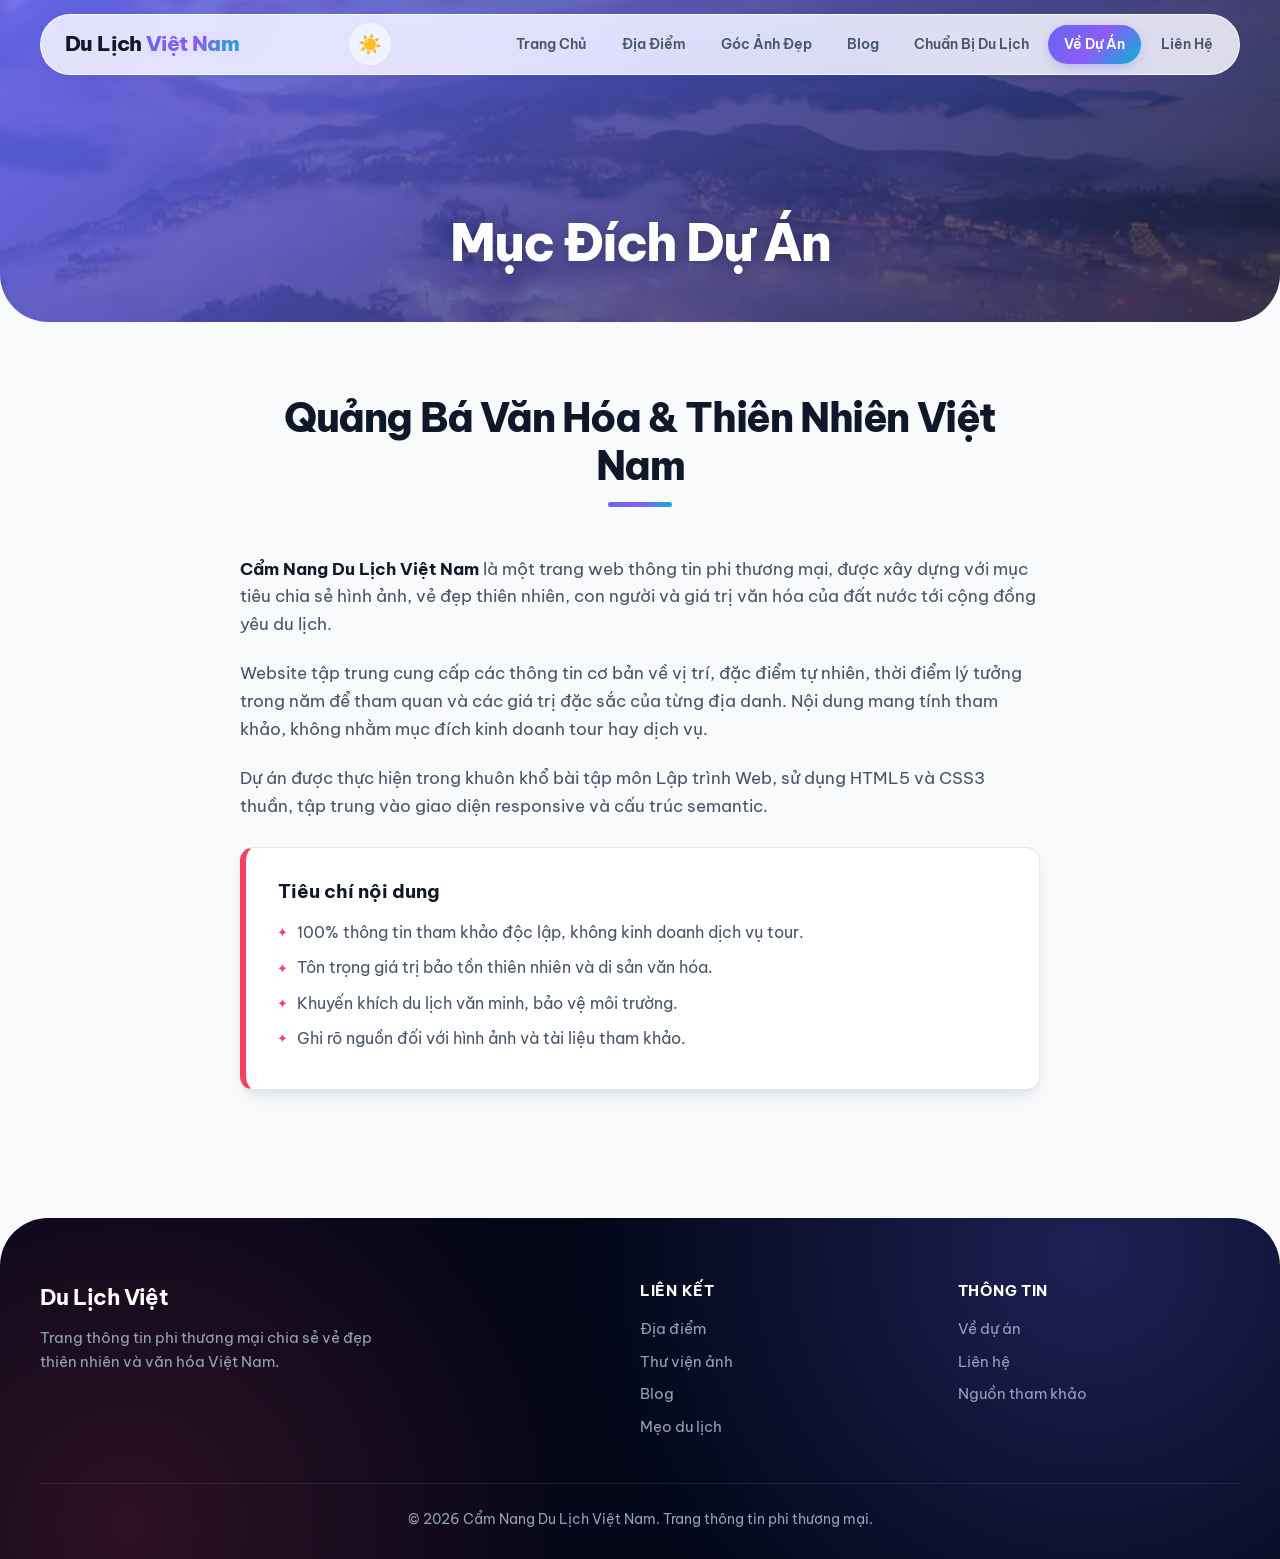
==== commit 22a96714: "darkmode" ====
--- a/about.html
+++ b/about.html
@@ -8,6 +8,9 @@
     <link rel="preconnect" href="https://fonts.googleapis.com">
     <link rel="preconnect" href="https://fonts.gstatic.com" crossorigin>
     <link href="https://fonts.googleapis.com/css2?family=Be+Vietnam+Pro:wght@400;500;600;700;800&display=swap" rel="stylesheet">
+    <script>
+        (function(){var t=localStorage.getItem("theme");if(t==="dark"||(!t&&window.matchMedia("(prefers-color-scheme: dark)").matches)){document.documentElement.setAttribute("data-theme","dark");}})();
+    </script>
     <link rel="stylesheet" href="css/style.css">
 </head>
 
@@ -17,9 +20,15 @@
             <div class="logo">
                 <a href="index.html">Du Lịch <span>Việt Nam</span></a>
             </div>
-            <button class="menu-toggle" aria-label="Mở menu" onclick="toggleMenu()">
-                <span></span><span></span><span></span>
-            </button>
+            <div class="nav-actions">
+                <button class="theme-toggle" aria-label="Chuyển giao diện sáng/tối" onclick="toggleTheme()">
+                    <span class="icon-sun">☀️</span>
+                    <span class="icon-moon">🌙</span>
+                </button>
+                <button class="menu-toggle" aria-label="Mở menu" onclick="toggleMenu()">
+                    <span></span><span></span><span></span>
+                </button>
+            </div>
             <ul class="nav-links">
                 <li><a href="index.html">Trang Chủ</a></li>
                 <li><a href="destinations.html">Địa Điểm</a></li>
@@ -96,6 +105,25 @@
         </div>
     </footer>
     <script>
+        // Theme
+        (function () {
+            var saved = localStorage.getItem("theme");
+            if (saved === "dark" || (!saved && window.matchMedia("(prefers-color-scheme: dark)").matches)) {
+                document.documentElement.setAttribute("data-theme", "dark");
+            }
+        })();
+        function toggleTheme() {
+            var html = document.documentElement;
+            var isDark = html.getAttribute("data-theme") === "dark";
+            if (isDark) {
+                html.removeAttribute("data-theme");
+                localStorage.setItem("theme", "light");
+            } else {
+                html.setAttribute("data-theme", "dark");
+                localStorage.setItem("theme", "dark");
+            }
+        }
+        // Menu
         function toggleMenu() {
             var nav = document.querySelector(".nav-links");
             var btn = document.querySelector(".menu-toggle");
--- a/css/style.css
+++ b/css/style.css
@@ -28,8 +28,12 @@
     --light-gray: #64748b;
     --bg-light: #f0f4ff;
     --bg-page: #f8fafc;
+    --bg-card: #ffffff;
     --border: #e2e8f0;
     --white: #ffffff;
+    --text-main: #0f172a;
+    --nav-bg: rgba(255, 255, 255, 0.82);
+    --nav-border: rgba(255, 255, 255, 0.85);
 
     /* Gradients mới – bắt mắt hơn */
     --grad-main: linear-gradient(135deg, #6366f1 0%, #8b5cf6 50%, #06b6d4 100%);
@@ -49,6 +53,40 @@
     --ease-bounce: cubic-bezier(0.34, 1.56, 0.64, 1);
 }
 
+/* ========== DARK MODE ========== */
+[data-theme="dark"] {
+    --primary: #818cf8;
+    --primary-dark: #a5b4fc;
+    --primary-light: #4f46e5;
+    --secondary: #22d3ee;
+    --accent: #fb7185;
+    --accent-2: #fbbf24;
+    --accent-3: #f472b6;
+
+    --dark: #f1f5f9;
+    --darker: #0b0f1a;
+    --gray: #94a3b8;
+    --light-gray: #64748b;
+    --bg-light: #1e293b;
+    --bg-page: #0b1120;
+    --bg-card: #111827;
+    --border: #1e293b;
+    --white: #f8fafc;
+    --text-main: #f1f5f9;
+    --nav-bg: rgba(17, 24, 39, 0.88);
+    --nav-border: rgba(51, 65, 85, 0.6);
+
+    --grad-main: linear-gradient(135deg, #818cf8 0%, #a78bfa 50%, #22d3ee 100%);
+    --grad-warm: linear-gradient(135deg, #fb7185 0%, #fb923c 50%, #fbbf24 100%);
+    --grad-cool: linear-gradient(135deg, #22d3ee 0%, #818cf8 100%);
+    --grad-pink: linear-gradient(135deg, #f472b6 0%, #fb7185 100%);
+    --grad-hero: linear-gradient(160deg, rgba(11, 17, 32, 0.7) 0%, rgba(79, 70, 229, 0.5) 50%, rgba(6, 182, 212, 0.45) 100%);
+
+    --shadow: 0 4px 6px -1px rgba(0, 0, 0, 0.3), 0 10px 20px -5px rgba(0, 0, 0, 0.4);
+    --shadow-hover: 0 20px 40px -12px rgba(129, 140, 248, 0.35);
+    --shadow-card: 0 8px 30px rgba(0, 0, 0, 0.35);
+}
+
 html {
     scroll-behavior: smooth;
     overflow-x: hidden;
@@ -62,6 +100,7 @@
     overflow-x: hidden;
     min-width: 0;
     -webkit-font-smoothing: antialiased;
+    transition: background-color 0.35s var(--ease), color 0.35s var(--ease);
 }
 
 a {
@@ -110,21 +149,22 @@
     margin: 0 auto;
     padding: 0.55rem 0.65rem 0.55rem 1.5rem;
     position: relative;
-    gap: 1rem;
-    background: rgba(255, 255, 255, 0.82);
+    gap: 0.75rem;
+    background: var(--nav-bg);
     -webkit-backdrop-filter: saturate(200%) blur(20px);
     backdrop-filter: saturate(200%) blur(20px);
-    border: 1px solid rgba(255, 255, 255, 0.85);
+    border: 1px solid var(--nav-border);
     border-radius: var(--radius-full);
     box-shadow: 0 10px 40px -10px rgba(99, 102, 241, 0.2),
                 0 4px 12px rgba(15, 23, 42, 0.06);
+    transition: background 0.35s var(--ease), border-color 0.35s var(--ease);
 }
 
 .logo a {
     font-size: 1.3rem;
     font-weight: 800;
     letter-spacing: -0.03em;
-    color: var(--dark);
+    color: var(--text-main);
     white-space: nowrap;
 }
 
@@ -165,7 +205,53 @@
     box-shadow: 0 4px 14px -4px rgba(99, 102, 241, 0.5);
 }
 
-/* Hamburger */
+/* Theme Toggle + Hamburger */
+.nav-actions {
+    display: flex;
+    align-items: center;
+    gap: 0.4rem;
+}
+
+.theme-toggle {
+    display: flex;
+    align-items: center;
+    justify-content: center;
+    width: 42px;
+    height: 42px;
+    border-radius: 50%;
+    border: none;
+    background: var(--bg-light);
+    cursor: pointer;
+    color: var(--text-main);
+    font-size: 1.2rem;
+    transition: background 0.25s, transform 0.3s var(--ease-bounce);
+    z-index: 1001;
+    flex-shrink: 0;
+}
+
+.theme-toggle:hover {
+    background: var(--primary-light);
+    transform: scale(1.08);
+}
+
+.theme-toggle .icon-sun,
+.theme-toggle .icon-moon {
+    line-height: 1;
+    transition: opacity 0.25s, transform 0.35s var(--ease);
+}
+
+.theme-toggle .icon-moon {
+    display: none;
+}
+
+[data-theme="dark"] .theme-toggle .icon-sun {
+    display: none;
+}
+
+[data-theme="dark"] .theme-toggle .icon-moon {
+    display: block;
+}
+
 .menu-toggle {
     display: none;
     flex-direction: column;
@@ -183,14 +269,14 @@
 }
 
 .menu-toggle:hover {
-    background: #e0e7ff;
+    background: var(--primary-light);
 }
 
 .menu-toggle span {
     display: block;
     width: 18px;
     height: 2.5px;
-    background-color: var(--dark);
+    background-color: var(--text-main);
     border-radius: 2px;
     transition: transform 0.3s var(--ease), opacity 0.3s;
 }
@@ -349,7 +435,7 @@
     font-weight: 800;
     letter-spacing: -0.035em;
     line-height: 1.18;
-    color: var(--dark);
+    color: var(--text-main);
     margin-bottom: 0.65rem;
 }
 
@@ -378,14 +464,14 @@
 }
 
 .card {
-    background: var(--white);
+    background: var(--bg-card);
     border-radius: var(--radius);
     overflow: hidden;
     box-shadow: var(--shadow-card);
-    border: 1px solid rgba(226, 232, 240, 0.8);
+    border: 1px solid var(--border);
     display: flex;
     flex-direction: column;
-    transition: transform 0.45s var(--ease), box-shadow 0.45s var(--ease);
+    transition: transform 0.45s var(--ease), box-shadow 0.45s var(--ease), background 0.35s var(--ease);
     min-width: 0;
 }
 
@@ -413,13 +499,13 @@
     flex-direction: column;
     flex-grow: 1;
     min-width: 0;
-    background: var(--white);
+    background: var(--bg-card);
 }
 
 .badge {
     align-self: flex-start;
     padding: 0.32rem 0.9rem;
-    background: linear-gradient(135deg, #e0e7ff, #c7d2fe);
+    background: var(--bg-light);
     color: var(--primary-dark);
     font-size: 0.75rem;
     font-weight: 700;
@@ -432,7 +518,7 @@
     font-size: 1.3rem;
     font-weight: 700;
     letter-spacing: -0.025em;
-    color: var(--dark);
+    color: var(--text-main);
     margin-bottom: 0.55rem;
     word-wrap: break-word;
 }
@@ -493,21 +579,22 @@
 }
 
 .about-text strong {
-    color: var(--dark);
+    color: var(--text-main);
 }
 
 .about-box {
-    background: var(--white);
+    background: var(--bg-card);
     padding: 1.8rem 2rem;
     border: 1px solid var(--border);
     border-left: 6px solid var(--accent);
     margin-top: 1.7rem;
     border-radius: var(--radius-sm);
     box-shadow: var(--shadow);
+    transition: background 0.35s var(--ease);
 }
 
 .about-box h3 {
-    color: var(--dark);
+    color: var(--text-main);
     margin-bottom: 0.75rem;
     font-weight: 700;
 }
@@ -579,21 +666,21 @@
     margin-bottom: 0.4rem;
     font-weight: 600;
     font-size: 0.9rem;
-    color: var(--dark);
+    color: var(--text-main);
 }
 
 .form-group input,
 .form-group textarea {
     width: 100%;
     padding: 0.9rem 1.15rem;
-    background: var(--white);
+    background: var(--bg-card);
     border: 1.5px solid var(--border);
     border-radius: var(--radius-sm);
     font-size: 0.95rem;
     font-family: inherit;
-    color: var(--dark);
+    color: var(--text-main);
     max-width: 100%;
-    transition: border-color 0.2s, box-shadow 0.2s;
+    transition: border-color 0.2s, box-shadow 0.2s, background 0.35s var(--ease);
 }
 
 .form-group input::placeholder,
@@ -693,13 +780,13 @@
     display: grid;
     grid-template-columns: minmax(0, 310px) 1fr;
     gap: 1.6rem;
-    background: var(--white);
+    background: var(--bg-card);
     border: 1px solid var(--border);
     border-radius: var(--radius);
     overflow: hidden;
     box-shadow: var(--shadow-card);
     min-width: 0;
-    transition: transform 0.4s var(--ease), box-shadow 0.4s var(--ease);
+    transition: transform 0.4s var(--ease), box-shadow 0.4s var(--ease), background 0.35s var(--ease);
     isolation: isolate;
 }
 
@@ -744,7 +831,7 @@
     font-weight: 700;
     letter-spacing: -0.025em;
     line-height: 1.28;
-    color: var(--dark);
+    color: var(--text-main);
     margin-bottom: 0.65rem;
     word-wrap: break-word;
 }
@@ -764,14 +851,14 @@
 
 .tip-card {
     position: relative;
-    background: var(--white);
+    background: var(--bg-card);
     padding: 2rem 1.7rem;
     border-radius: var(--radius);
     border: 1px solid var(--border);
     box-shadow: var(--shadow-card);
     min-width: 0;
     overflow: hidden;
-    transition: transform 0.4s var(--ease), box-shadow 0.4s var(--ease);
+    transition: transform 0.4s var(--ease), box-shadow 0.4s var(--ease), background 0.35s var(--ease);
 }
 
 .tip-card::before {
@@ -796,7 +883,7 @@
 }
 
 .tip-card h3 {
-    color: var(--dark);
+    color: var(--text-main);
     margin-bottom: 0.65rem;
     font-size: 1.15rem;
     font-weight: 700;
@@ -833,11 +920,11 @@
 .sources-list li {
     margin-bottom: 0.95rem;
     padding: 1rem 1.3rem;
-    background: var(--white);
+    background: var(--bg-card);
     border: 1px solid var(--border);
     border-left: 5px solid var(--primary);
     border-radius: var(--radius-sm);
-    transition: transform 0.25s var(--ease), box-shadow 0.25s;
+    transition: transform 0.25s var(--ease), box-shadow 0.25s, background 0.35s var(--ease);
 }
 
 .sources-list li:hover {
@@ -866,7 +953,7 @@
 .filter-btn {
     padding: 0.6rem 1.35rem;
     border: 1.5px solid var(--border);
-    background: var(--white);
+    background: var(--bg-card);
     border-radius: var(--radius-full);
     font-family: inherit;
     font-weight: 600;
@@ -988,15 +1075,15 @@
         top: calc(100% + 0.65rem);
         left: 0;
         right: 0;
-        background: rgba(255, 255, 255, 0.97);
+        background: var(--nav-bg);
         -webkit-backdrop-filter: blur(20px);
         backdrop-filter: blur(20px);
-        border: 1px solid rgba(255, 255, 255, 0.9);
+        border: 1px solid var(--nav-border);
         border-radius: 24px;
         padding: 1rem;
         flex-direction: column;
         gap: 0.35rem;
-        box-shadow: 0 20px 50px -10px rgba(15, 23, 42, 0.2);
+        box-shadow: 0 20px 50px -10px rgba(15, 23, 42, 0.35);
     }
 
     .nav-links.open {
@@ -1113,5 +1200,39 @@
 
 /* Smooth image loading feel */
 img {
-    background: #e2e8f0;
-}
+    background: var(--border);
+}
+
+/* Dark mode extra overrides */
+[data-theme="dark"] .nav-links a:hover {
+    background: var(--bg-light);
+    color: var(--primary);
+}
+
+[data-theme="dark"] .card-info span {
+    background: var(--bg-light);
+    color: var(--primary);
+}
+
+[data-theme="dark"] .blog-meta {
+    background: var(--bg-light);
+    color: var(--primary);
+}
+
+[data-theme="dark"] .tip-icon {
+    background: var(--bg-light);
+}
+
+[data-theme="dark"] .contact-form {
+    background: transparent;
+}
+
+[data-theme="dark"] .form-group input::placeholder,
+[data-theme="dark"] .form-group textarea::placeholder {
+    color: #64748b;
+}
+
+[data-theme="dark"] footer {
+    background-image: radial-gradient(circle at 85% 10%, rgba(129, 140, 248, 0.2), transparent 45%),
+        radial-gradient(circle at 10% 90%, rgba(251, 113, 133, 0.12), transparent 40%);
+}
